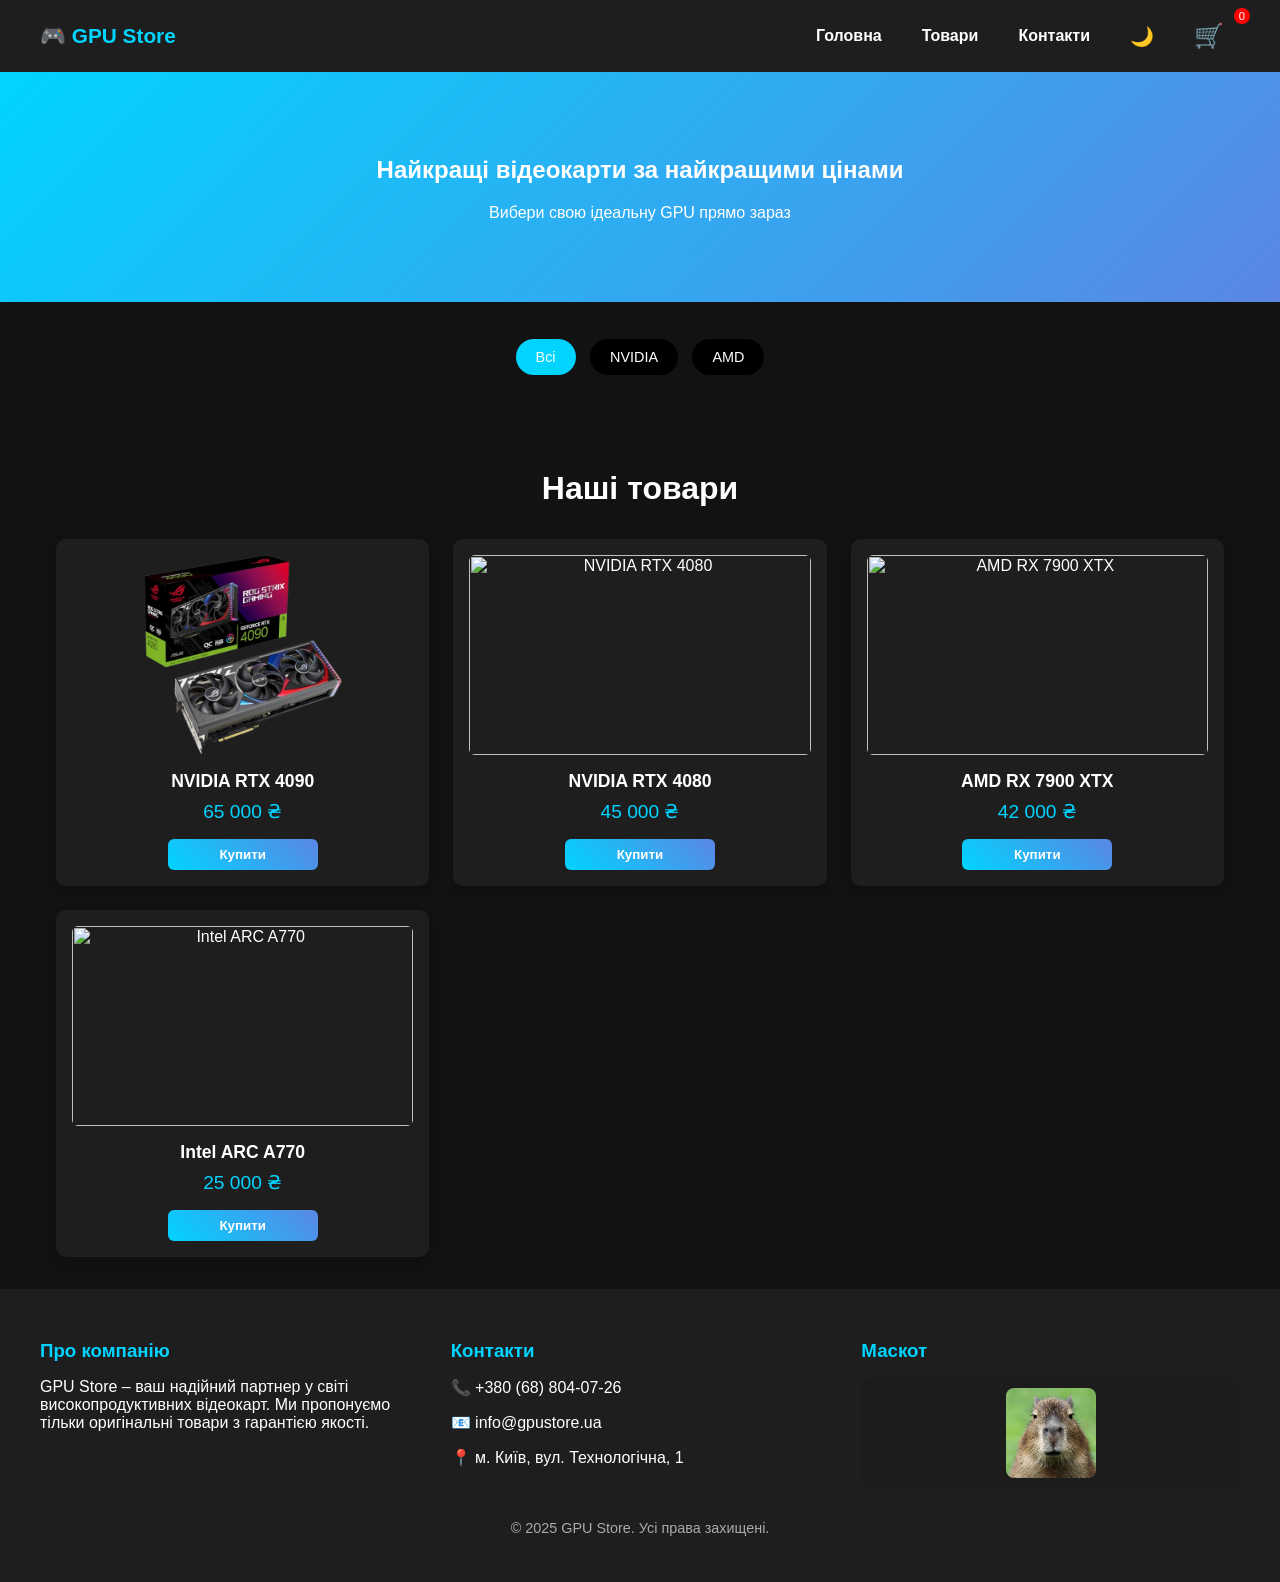
==== index.html @ 7ebde8e7 "Rename README.md to index.html" ====
<html lang="uk">
<head>
  <meta charset="UTF-8"/>
  <meta name="viewport" content="width=device-width, initial-scale=1.0" />
  <title>GPU Store - Магазин відеокарт</title>
  <style>
    :root {
      --bg: #121212;
      --text: #fff;
      --card-bg: #1e1e1e;
      --accent: #00d4ff;
    }
    [data-theme="light"] {
      --bg: #f5f5f5;
      --text: #000;
      --card-bg: #fff;
      --accent: #0077ff;
    }
    
    * {
      box-sizing: border-box;
    }
    
    body, header, footer, .product-card, .cart-content, .product-modal-content {
      transition: background 0.4s ease, color 0.4s ease;
    }
    body {
      margin: 0;
      padding: 0;
      font-family: Arial, sans-serif;
      background: var(--bg);
      color: var(--text);
    }
    header {
      background: var(--card-bg);
      padding: 1rem;
      position: sticky;
      top: 0;
      z-index: 10;
      width: 100%;
    }
    nav {
      display: flex;
      justify-content: space-between;
      align-items: center;
      max-width: 1200px;
      margin: 0 auto;
      width: 100%;
    }
    .logo {
      font-weight: bold;
      font-size: 1.3rem;
      color: var(--accent);
    }
    .nav-menu {
      list-style: none;
      display: flex;
      gap: 1rem;
      margin: 0;
      padding: 0;
      align-items: center;
    }
    .nav-menu a {
      color: var(--text);
      text-decoration: none;
      font-weight: bold;
      transition: color 0.3s;
    }
    .theme-toggle {
      cursor: pointer;
      background: none;
      border: none;
      font-size: 1.2rem;
      color: var(--text);
      transition: color 0.3s, background 0.3s;
      padding: 0.5rem 1rem;
      border-radius: 6px;
      height: 40px;
      display: flex;
      align-items: center;
      justify-content: center;
      min-width: 40px;
    }
    
    .theme-toggle:hover {
      background: rgba(255, 255, 255, 0.1);
      color: var(--accent);
    }
    
    .cart-icon {
      cursor: pointer;
      font-size: 1.5rem;
      position: relative;
      padding: 0.5rem 1rem;
      border-radius: 6px;
      transition: background 0.3s, color 0.3s;
      height: 40px;
      display: flex;
      align-items: center;
      justify-content: center;
      min-width: 40px;
    }
    
    .cart-icon:hover {
      background: rgba(255, 255, 255, 0.1);
      color: var(--accent);
    }
    .cart-count {
      position: absolute;
      top: -8px;
      right: -10px;
      background: red;
      color: white;
      border-radius: 50%;
      font-size: 0.7rem;
      padding: 2px 5px;
    }
    .hero {
      text-align: center;
      padding: 4rem 1rem;
      background: linear-gradient(135deg, var(--accent), #5b86e5);
      color: #fff;
      transition: background 0.4s ease;
      width: 100%;
      margin: 0;
    }
    .products {
      max-width: 1200px;
      margin: 0 auto;
      padding: 2rem 1rem;
      width: 100%;
    }
    .section-title {
      text-align: center;
      margin-bottom: 2rem;
      font-size: 2rem;
    }
    .product-grid {
      display: grid;
      grid-template-columns: repeat(auto-fit, minmax(280px, 1fr));
      gap: 1.5rem;
      width: 100%;
    }
    .product-card {
      background: var(--card-bg);
      border-radius: 10px;
      overflow: hidden;
      text-align: center;
      padding: 1rem;
      box-shadow: 0 6px 12px rgba(0,0,0,0.2);
      cursor: pointer;
      transition: transform 0.3s ease;
      width: 100%;
    }
    .product-card:hover {
      transform: translateY(-5px);
    }
    .product-card img {
      width: 100%;
      height: 200px;
      object-fit: contain;
      display: block;
      margin: 0 auto;
      border-radius: 6px;
    }
    .product-name {
      margin: 1rem 0 0.5rem;
      font-weight: bold;
      font-size: 1.1rem;
    }
    .product-price {
      color: var(--accent);
      font-size: 1.2rem;
      margin-bottom: 1rem;
      transition: color 0.4s ease;
    }
    .buy-btn {
      padding: 0.5rem 1rem;
      border: none;
      border-radius: 6px;
      background: linear-gradient(45deg, var(--accent), #5b86e5);
      color: white;
      font-weight: bold;
      cursor: pointer;
      transition: background 0.3s;
      width: 100%;
      max-width: 150px;
    }
    .buy-btn:hover {
      transform: translateY(-2px);
    }
    /* Футер */
    footer {
      background: var(--card-bg);
      padding: 2rem 1rem;
      color: var(--text);
    }
    .footer-container {
      display: flex;
      justify-content: space-between;
      align-items: flex-start;
      max-width: 1200px;
      margin: 0 auto;
      gap: 2rem;
      flex-wrap: wrap;
    }
    .footer-column {
      flex: 1;
      min-width: 250px;
    }
    .footer-column h3 {
      margin-bottom: 1rem;
      color: var(--accent);
    }
    .footer-mascot {
      background: rgba(0, 0, 0, 0.05);
      padding: 10px;
      border-radius: 12px;
      display: flex;
      align-items: center;
      justify-content: center;
    }
    .footer-mascot img {
      max-width: 90px;
      height: auto;
      border-radius: 8px;
    }
    .footer-copy {
      text-align: center;
      margin-top: 2rem;
      font-size: 0.9rem;
      color: #aaa;
    }
    
    .filter-buttons {
      text-align: center;
      margin: 2rem 0;
      padding: 0 1rem;
    }
    .filter-buttons button {
      background: #000;
      color: #fff;
      border: none;
      border-radius: 20px;
      padding: 10px 20px;
      margin: 5px;
      cursor: pointer;
      transition: 0.3s;
      font-size: 0.9rem;
    }
    .filter-buttons button:hover {
      background: #333;
    }
    .filter-buttons button.active {
      background: var(--accent);
    }
    
    /* Кошик */
    .cart-modal {
      display: none;
      position: fixed;
      top: 0; left: 0; right: 0; bottom: 0;
      background: rgba(0,0,0,0.7);
      justify-content: center;
      align-items: center;
      z-index: 100;
      padding: 1rem;
    }
    .cart-content {
      position: relative;
      background: var(--card-bg);
      color: var(--text);
      padding: 1.5rem;
      border-radius: 10px;
      width: 100%;
      max-width: 400px;
      text-align: center;
      max-height: 90vh;
      overflow-y: auto;
    }
    .cart-item {
      display: flex;
      justify-content: space-between;
      align-items: center;
      margin-bottom: 15px;
      padding: 10px;
      background: var(--bg);
      border-radius: 8px;
      color: var(--text);
      flex-wrap: wrap;
    }
    
    .cart-item-info {
      flex: 1;
      text-align: left;
      min-width: 150px;
    }
    
    .cart-item-name {
      font-weight: bold;
      margin-bottom: 5px;
      font-size: 0.9rem;
    }
    
    .cart-item-price {
      font-size: 0.8rem;
      color: var(--accent);
    }
    
    .cart-item-controls {
      display: flex;
      align-items: center;
      gap: 8px;
      flex-wrap: wrap;
      justify-content: center;
    }
    
    .cart-btn {
      width: 30px;
      height: 30px;
      border: none;
      border-radius: 50%;
      cursor: pointer;
      font-weight: bold;
      font-size: 16px;
      display: flex;
      align-items: center;
      justify-content: center;
      transition: all 0.2s ease;
    }
    
    .cart-btn.decrease, .cart-btn.increase {
      background: var(--accent);
      color: white;
    }
    
    .cart-btn.decrease:hover, .cart-btn.increase:hover {
      background: #0099cc;
      transform: scale(1.1);
    }
    
    .cart-btn.remove {
      background: #ff4757;
      color: white;
    }
    
    .cart-btn.remove:hover {
      background: #ff3742;
      transform: scale(1.1);
    }
    
    .quantity {
      min-width: 20px;
      text-align: center;
      font-weight: bold;
      color: var(--text);
    }
    .close-cart {
      position: absolute;
      top: 8px;
      right: 12px;
      font-size: 26px;
      font-weight: bold;
      color: #aaa;
      cursor: pointer;
      transition: color 0.2s ease;
    }
    .close-cart:hover {
      color: red;
    }
    
    /* Модальні вікна товарів */
    .product-modal {
      display: none;
      position: fixed;
      z-index: 1000;
      left: 0;
      top: 0;
      width: 100%;
      height: 100%;
      overflow: auto;
      background: rgba(0, 0, 0, 0.7);
      justify-content: center;
      align-items: center;
      padding: 1rem;
    }
    .product-modal-content {
      background: var(--card-bg);
      color: var(--text);
      margin: 0 auto;
      padding: 30px;
      border-radius: 15px;
      width: 100%;
      max-width: 800px;
      box-shadow: 0 8px 25px rgba(0,0,0,0.3);
      position: relative;
      max-height: 90vh;
      overflow-y: auto;
    }
    
    .close-modal {
      position: absolute;
      top: 15px;
      right: 20px;
      font-size: 28px;
      font-weight: bold;
      color: var(--text);
      cursor: pointer;
      transition: color 0.2s ease;
      z-index: 10;
    }
    .close-modal:hover {
      color: red;
    }
    
    .product-modal-body {
      display: flex;
      align-items: flex-start;
      gap: 30px;
      margin-top: 20px;
    }
    .product-modal-image {
      flex: 0 0 300px;
    }
    .product-modal-image img {
      width: 100%;
      max-width: 300px;
      border-radius: 10px;
    }
    .product-modal-info {
      flex: 1;
      text-align: left;
    }
    .product-modal-info h2 {
      color: var(--accent);
      margin-bottom: 15px;
    }
    .product-modal-info p {
      margin: 8px 0;
      line-height: 1.5;
    }
    
    .product-modal-info p strong {
      color: var(--text);
      text-decoration: none;
      font-weight: bold;
    }
    
    .product-modal-info h3 {
      color: var(--accent);
      font-size: 1.8rem;
      margin: 20px 0 15px 0;
    }
    
    /* Забираємо підкреслення з усього тексту в модальних вікнах */
    .product-modal-content * {
      text-decoration: none;
    }
    
    /* Мобільні стилі */
    @media (max-width: 768px) {
      .hero {
        padding: 2rem 1rem;
      }
      .hero h1 {
        font-size: 1.5rem;
        margin-bottom: 1rem;
      }
      .nav-menu {
        gap: 0.5rem;
      }
      .nav-menu a {
        font-size: 0.9rem;
      }
      .logo {
        font-size: 1.1rem;
      }
      .section-title {
        font-size: 1.5rem;
      }
      .product-grid {
        grid-template-columns: repeat(auto-fit, minmax(250px, 1fr));
        gap: 1rem;
      }
      .filter-buttons button {
        padding: 8px 15px;
        margin: 3px;
        font-size: 0.8rem;
      }
      
      .product-modal-content {
        width: 95%;
        margin: 0 auto;
        padding: 20px;
      }
      .product-modal-body {
        flex-direction: column;
        gap: 20px;
      }
      .product-modal-image {
        flex: none;
        text-align: center;
      }
      .product-modal-info {
        text-align: center;
      }
      .cart-item {
        flex-direction: column;
        gap: 10px;
        text-align: center;
      }
      .cart-item-info {
        text-align: center;
      }
    }

    }
    
    @media (max-width: 480px) {
      .nav-menu {
        flex-wrap: wrap;
        gap: 0.3rem;
      }
      .nav-menu a {
        font-size: 0.8rem;
      }
      .hero h1 {
        font-size: 1.3rem;
      }
      .hero p {
        font-size: 0.9rem;
      }
      .product-grid {
        grid-template-columns: 1fr;
        gap: 1rem;
      }
      .filter-buttons {
        padding: 0 0.5rem;
      }
      .filter-buttons button {
        padding: 6px 12px;
        font-size: 0.75rem;
      }
      .product-modal-content {
        padding: 15px;
      }
      .cart-content {
        padding: 1rem;
      }
    }
    
    /* Виправлення навігації для однакової висоти */
    .nav-menu {
      list-style: none;
      display: flex;
      gap: 0.5rem;
      margin: 0;
      padding: 0;
      align-items: center;
    }
    
    .nav-menu li {
      display: flex;
      align-items: center;
      height: 40px; /* фіксована висота для всіх елементів */
    }
    
    .nav-menu a {
      display: flex;
      align-items: center;
      justify-content: center;
      padding: 0.5rem 1rem;
      color: var(--text);
      text-decoration: none;
      font-weight: bold;
      transition: color 0.3s;
      height: 100%;
      min-height: 40px;
      border-radius: 6px;
    }
    
    .nav-menu a:hover {
      background: rgba(255, 255, 255, 0.1);
      color: var(--accent);
    }

  </style>
</head>
<body>
  <header>
    <nav>
      <div class="logo">🎮 GPU Store</div>
      <ul class="nav-menu">
        <li><a href="#home">Головна</a></li>
        <li><a href="#products">Товари</a></li>
        <li><a href="#contact">Контакти</a></li>
        <li><button class="theme-toggle" id="themeToggle">🌙</button></li>
        <li class="cart-icon" onclick="toggleCart()">🛒<span class="cart-count" id="cartCount">0</span></li>
      </ul>
    </nav>
  </header>
  
  <section class="hero" id="home">
    <h1>Найкращі відеокарти за найкращими цінами</h1>
    <p>Вибери свою ідеальну GPU прямо зараз</p>
  </section>
  
  <div class="filter-buttons">
    <button class="active" onclick="filterProducts('all')">Всі</button>
    <button onclick="filterProducts('nvidia')">NVIDIA</button>
    <button onclick="filterProducts('amd')">AMD</button>
  </div>
  
  <section class="products" id="products">
    <h2 class="section-title">Наші товари</h2>
    <div class="product-grid">
      <!-- NVIDIA RTX 4090 -->
      <div class="product-card" data-brand="nvidia" onclick="showProductInfo('modal4090')">
        <img src="Photo/4090-removebg-preview.png" alt="NVIDIA RTX 4090">
        <div class="product-name">NVIDIA RTX 4090</div>
        <div class="product-price">65 000 ₴</div>
        <button class="buy-btn" onclick="event.stopPropagation(); addToCart('NVIDIA RTX 4090', 65000)">Купити</button>
      </div>
      
      <!-- NVIDIA RTX 4080 -->
      <div class="product-card" data-brand="nvidia" onclick="showProductInfo('modal4080')">
        <img src="Photo/4080/4080.jpg" alt="NVIDIA RTX 4080">
        <div class="product-name">NVIDIA RTX 4080</div>
        <div class="product-price">45 000 ₴</div>
        <button class="buy-btn" onclick="event.stopPropagation(); addToCart('NVIDIA RTX 4080', 45000)">Купити</button>
      </div>
      
      <!-- AMD RX 7900 XTX -->
      <div class="product-card" data-brand="amd" onclick="showProductInfo('modal7900')">
        <img src="Photo/7900xtx/7900xtx.jpg" alt="AMD RX 7900 XTX">
        <div class="product-name">AMD RX 7900 XTX</div>
        <div class="product-price">42 000 ₴</div>
        <button class="buy-btn" onclick="event.stopPropagation(); addToCart('AMD RX 7900 XTX', 42000)">Купити</button>
      </div>
      
      <!-- Intel ARC A770 -->
      <div class="product-card" data-brand="intel" onclick="showProductInfo('modalArc')">
        <img src="Photo/arc/arc.jpg" alt="Intel ARC A770">
        <div class="product-name">Intel ARC A770</div>
        <div class="product-price">25 000 ₴</div>
        <button class="buy-btn" onclick="event.stopPropagation(); addToCart('Intel ARC A770', 25000)">Купити</button>
      </div>
    </div>
  </section>
  
  <footer>
    <div class="footer-container">
      <!-- Про компанію -->
      <div class="footer-column">
        <h3>Про компанію</h3>
        <p>GPU Store – ваш надійний партнер у світі високопродуктивних відеокарт. Ми пропонуємо тільки оригінальні товари з гарантією якості.</p>
      </div>
      <!-- Контакти -->
      <div class="footer-column">
        <h3>Контакти</h3>
        <p>📞 +380 (68) 804-07-26</p>
        <p>📧 info@gpustore.ua</p>
        <p>📍 м. Київ, вул. Технологічна, 1</p>
      </div>
      <!-- Маскот -->
      <div class="footer-column">
        <h3>Маскот</h3>
        <div class="footer-mascot">
          <img src="Photo/Maskot.webp" alt="Маскот">
        </div>
      </div>
    </div>
    
    <p class="footer-copy">&copy; 2025 GPU Store. Усі права захищені.</p>
  </footer>
  
  <!-- Кошик -->
  <div class="cart-modal" id="cartModal">
    <div class="cart-content">
      <span class="close-cart" onclick="toggleCart()">&times;</span>
      <h2>Кошик</h2>
      <div id="cartItems">Кошик порожній</div>
      <div id="cartTotal">Загальна сума: 0 ₴</div>
      <button class="buy-btn" onclick="checkout()">Оформити замовлення</button>
    </div>
  </div>
  
  <!-- Модальні вікна товарів -->
  <div class="product-modal" id="modal4090">
    <div class="product-modal-content">
      <span class="close-modal" onclick="closeProductModal('modal4090')">&times;</span>
      <div class="product-modal-body">
        <div class="product-modal-image">
          <img src="Photo/4090-removebg-preview.png" alt="NVIDIA RTX 4090">
        </div>
        <div class="product-modal-info">
          <h2>NVIDIA RTX 4090</h2>
          <p><strong>Найпотужніша відеокарта для геймінгу та роботи з 3D.</strong></p>
          <p><strong>Графічний чип:</strong> GeForce RTX 4090</p>
          <p><strong>Обсяг пам'яті:</strong> 24 ГБ</p>
          <p><strong>Система охолодження:</strong> активна</p>
          <p><strong>Максимальна роздільна здатність:</strong> 7680x4320</p>
          <p><strong>Тип пам'яті:</strong> GDDR6X</p>
          <p><strong>Розміри:</strong> 357,6 x 149,3 x 70,1 мм</p>
          <p><strong>Додаткове живлення:</strong> 16 pin</p>
          <h3>65 000 ₴</h3>
          <button class="buy-btn" onclick="addToCart('NVIDIA RTX 4090', 65000); closeProductModal('modal4090')">Купити</button>
        </div>
      </div>
    </div>
  </div>
  
  <div class="product-modal" id="modal4080">
    <div class="product-modal-content">
      <span class="close-modal" onclick="closeProductModal('modal4080')">&times;</span>
      <div class="product-modal-body">
        <div class="product-modal-image">
          <img src="Photo/4080/4080.jpg" alt="NVIDIA RTX 4080">
        </div>
        <div class="product-modal-info">
          <h2>NVIDIA RTX 4080</h2>
          <p><strong>Потужна відеокарта для 4K ігор.</strong></p>
          <p><strong>Графічний чип:</strong> GeForce RTX 4080</p>
          <p><strong>Обсяг пам'яті:</strong> 16 ГБ</p>
          <p><strong>Система охолодження:</strong> активна</p>
          <p><strong>Тип пам'яті:</strong> GDDR6X</p>
          <p><strong>Рекомендовано для:</strong> 1440p/4K Gaming</p>
          <h3>45 000 ₴</h3>
          <button class="buy-btn" onclick="addToCart('NVIDIA RTX 4080', 45000); closeProductModal('modal4080')">Купити</button>
        </div>
      </div>
    </div>
  </div>
  
  <div class="product-modal" id="modal7900">
    <div class="product-modal-content">
      <span class="close-modal" onclick="closeProductModal('modal7900')">&times;</span>
      <div class="product-modal-body">
        <div class="product-modal-image">
          <img src="Photo/7900xtx/7900xtx.jpg" alt="AMD RX 7900 XTX">
        </div>
        <div class="product-modal-info">
          <h2>AMD RX 7900 XTX</h2>
          <p><strong>Флагманська відеокарта від AMD.</strong></p>
          <p><strong>Графічний чип:</strong> AMD Radeon RX 7900 XTX</p>
          <p><strong>Обсяг пам'яті:</strong> 24 ГБ</p>
          <p><strong>Архітектура:</strong> RDNA 3</p>
          <p><strong>Тип пам'яті:</strong> GDDR6</p>
          <p><strong>Рекомендовано для:</strong> 4K Gaming, Ray Tracing</p>
          <h3>42 000 ₴</h3>
          <button class="buy-btn" onclick="addToCart('AMD RX 7900 XTX', 42000); closeProductModal('modal7900')">Купити</button>
        </div>
      </div>
    </div>
  </div>
  
  <div class="product-modal" id="modalArc">
    <div class="product-modal-content">
      <span class="close-modal" onclick="closeProductModal('modalArc')">&times;</span>
      <div class="product-modal-body">
        <div class="product-modal-image">
          <img src="Photo/arc/arc.jpg" alt="Intel ARC A770">
        </div>
        <div class="product-modal-info">
          <h2>Intel ARC A770</h2>
          <p><strong>Перша потужна відеокарта від Intel для геймінгу.</strong></p>
          <p><strong>Графічний чип:</strong> Intel Arc A770</p>
          <p><strong>Обсяг пам'яті:</strong> 16 ГБ</p>
          <p><strong>Архітектура:</strong> Xe HPG</p>
          <p><strong>Тип пам'яті:</strong> GDDR6</p>
          <p><strong>Рекомендовано для:</strong> 1080p/1440p Gaming, Ray Tracing</p>
          <h3>25 000 ₴</h3>
          <button class="buy-btn" onclick="addToCart('Intel ARC A770', 25000); closeProductModal('modalArc')">Купити</button>
        </div>
      </div>
    </div>
  </div>

  <script>
    let cart = [];
    
    function addToCart(name, price) {
      const item = cart.find(p => p.name === name);
      if (item) {
        item.qty++;
      } else {
        cart.push({ name, price, qty: 1 });
      }
      updateCart();
    }
    
    function updateCart() {
      const cartCount = document.getElementById('cartCount');
      const cartItems = document.getElementById('cartItems');
      const cartTotal = document.getElementById('cartTotal');
      let totalQty = 0;
      let totalPrice = 0;
      cartItems.innerHTML = '';
      
      cart.forEach((item, index) => {
        totalQty += item.qty;
        totalPrice += item.qty * item.price;
        cartItems.innerHTML += `
          <div class="cart-item">
            <div class="cart-item-info">
              <div class="cart-item-name">${item.name}</div>
              <div class="cart-item-price">${item.price.toLocaleString()} ₴ × ${item.qty} = ${(item.price * item.qty).toLocaleString()} ₴</div>
            </div>
            <div class="cart-item-controls">
              <button class="cart-btn decrease" onclick="changeQuantity(${index}, -1)">−</button>
              <span class="quantity">${item.qty}</span>
              <button class="cart-btn increase" onclick="changeQuantity(${index}, 1)">+</button>
              <button class="cart-btn remove" onclick="removeFromCart(${index})">&times;</button>
            </div>
          </div>
        `;
      });
      
      if (cart.length === 0) cartItems.innerHTML = 'Кошик порожній';
      cartCount.textContent = totalQty;
      cartTotal.textContent = `Загальна сума: ${totalPrice.toLocaleString()} ₴`;
    }
    
    function changeQuantity(index, change) {
      cart[index].qty += change;
      if (cart[index].qty <= 0) {
        cart.splice(index, 1);
      }
      updateCart();
    }
    
    function removeFromCart(index) {
      cart.splice(index, 1);
      updateCart();
    }
    
    function toggleCart() {
      const modal = document.getElementById('cartModal');
      modal.style.display = modal.style.display === 'flex' ? 'none' : 'flex';
    }
    
    function checkout() {
      if (cart.length === 0) {
        alert('Кошик порожній!');
        return;
      }
      alert('Дякуємо за покупку!');
      cart = [];
      updateCart();
      toggleCart();
    }
    
    // Перемикання теми
    const themeToggle = document.getElementById('themeToggle');
    function setTheme(theme) {
      document.documentElement.setAttribute('data-theme', theme);
      themeToggle.textContent = theme === 'dark' ? '🌙' : '☀️';
    }
    themeToggle.addEventListener('click', () => {
      const current = document.documentElement.getAttribute('data-theme') || 'dark';
      setTheme(current === 'dark' ? 'light' : 'dark');
    });
    const savedTheme = 'dark';
    setTheme(savedTheme);
    
    // Фільтрація продуктів
    function filterProducts(brand) {
      let products = document.querySelectorAll('.product-card');
      let buttons = document.querySelectorAll('.filter-buttons button');
      
      products.forEach(product => {
        if (brand === 'all' || product.dataset.brand === brand) {
          product.style.display = 'block';
        } else {
          product.style.display = 'none';
        }
      });
      
      buttons.forEach(btn => btn.classList.remove('active'));
      event.target.classList.add('active');
    }
    
    // Модальні вікна товарів
    function showProductInfo(modalId) {
      document.getElementById(modalId).style.display = "flex";
    }
    
    function closeProductModal(modalId) {
      document.getElementById(modalId).style.display = "none";
    }
    
    // Закриття при кліку поза вікном
    window.onclick = function(event) {
      const modals = document.getElementsByClassName("product-modal");
      for (let modal of modals) {
        if (event.target === modal) {
          modal.style.display = "none";
        }
      }
      
      // Також для кошика
      const cartModal = document.getElementById('cartModal');
      if (event.target === cartModal) {
        cartModal.style.display = "none";
      }
    };
  </script>
</body>
</html>
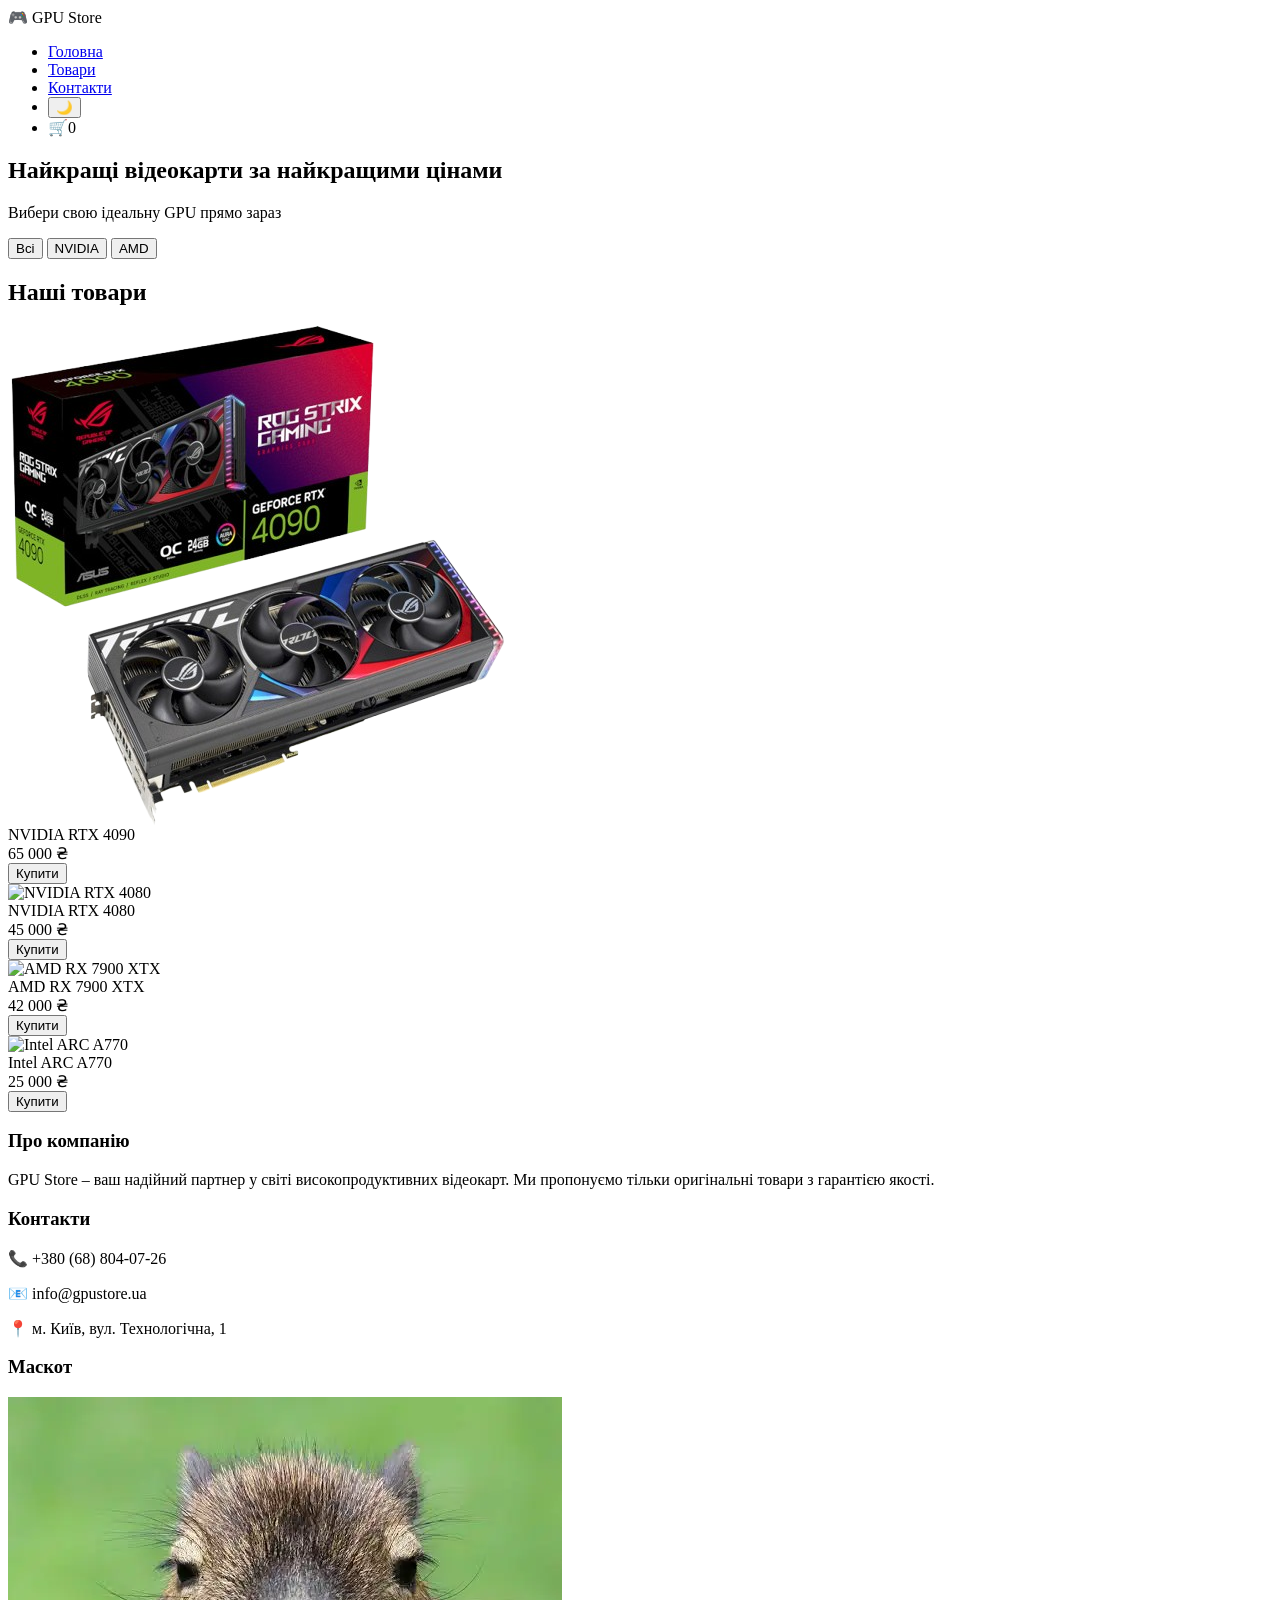
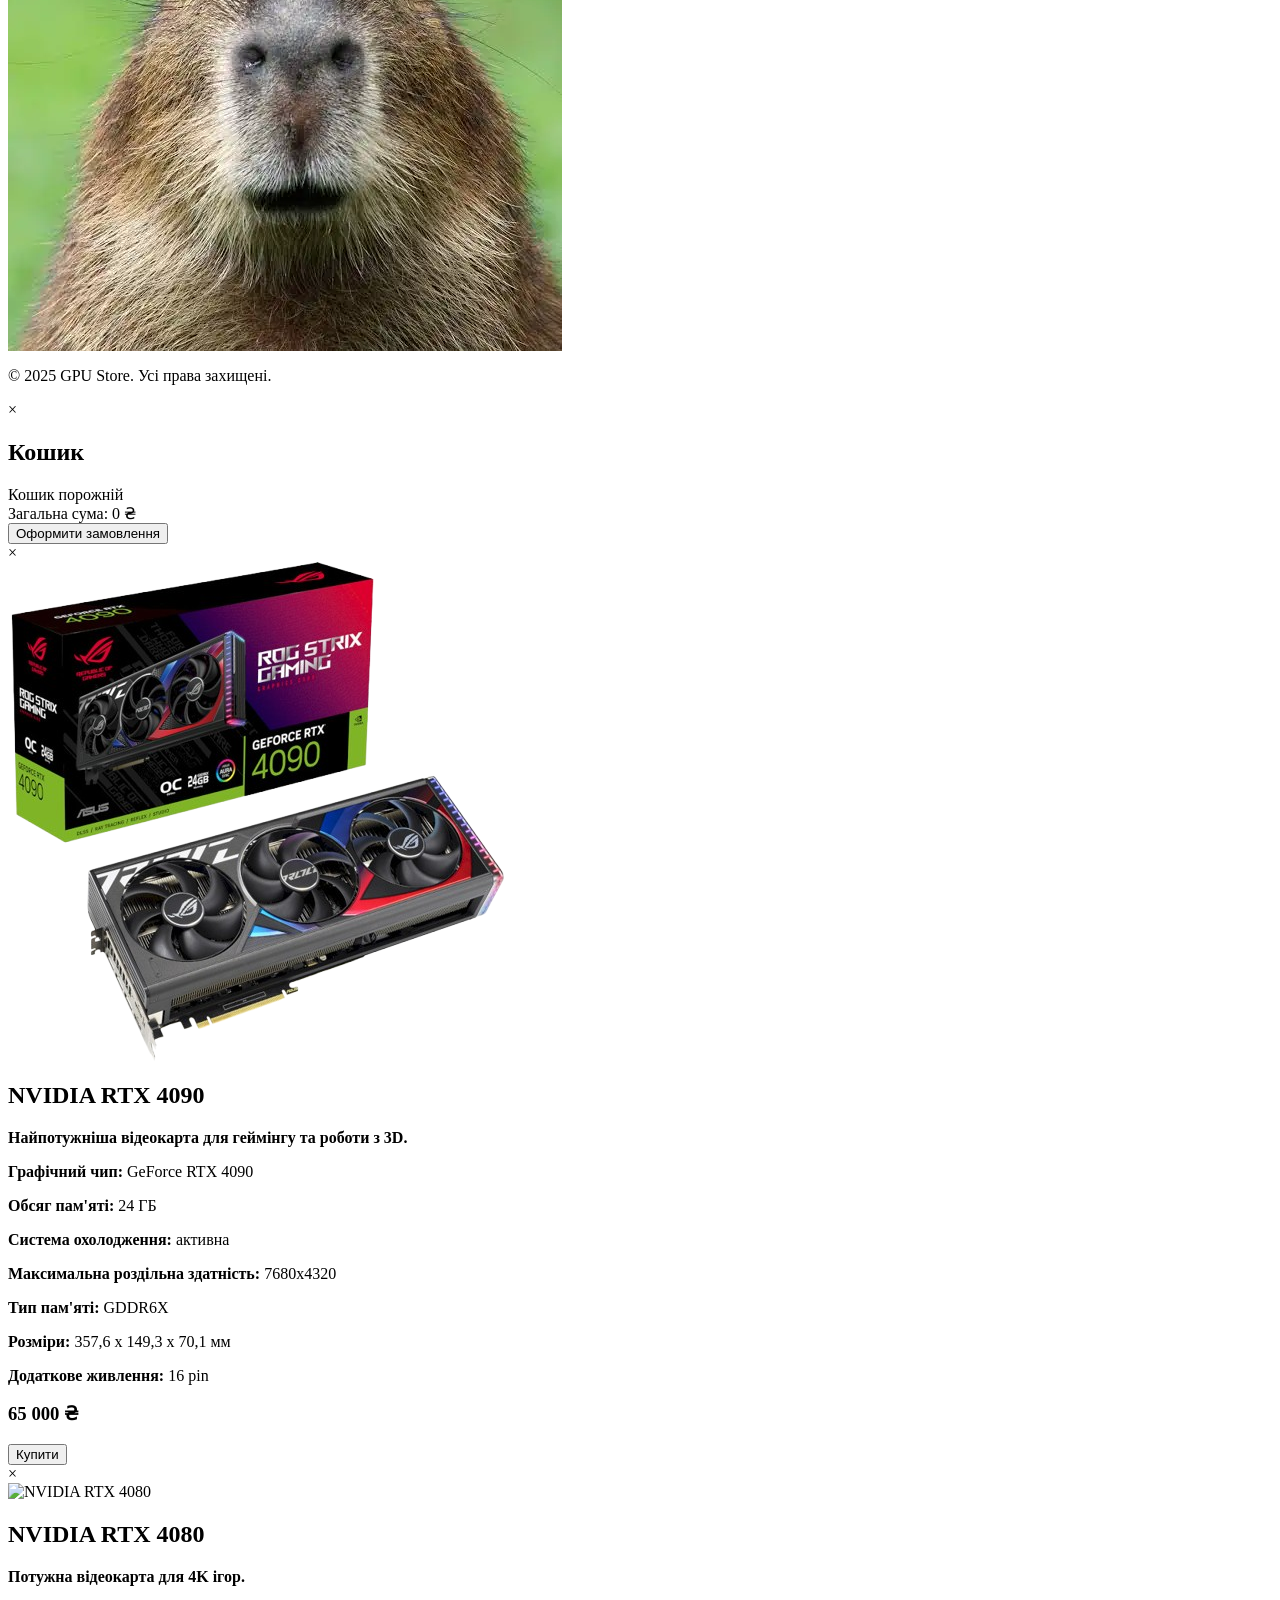
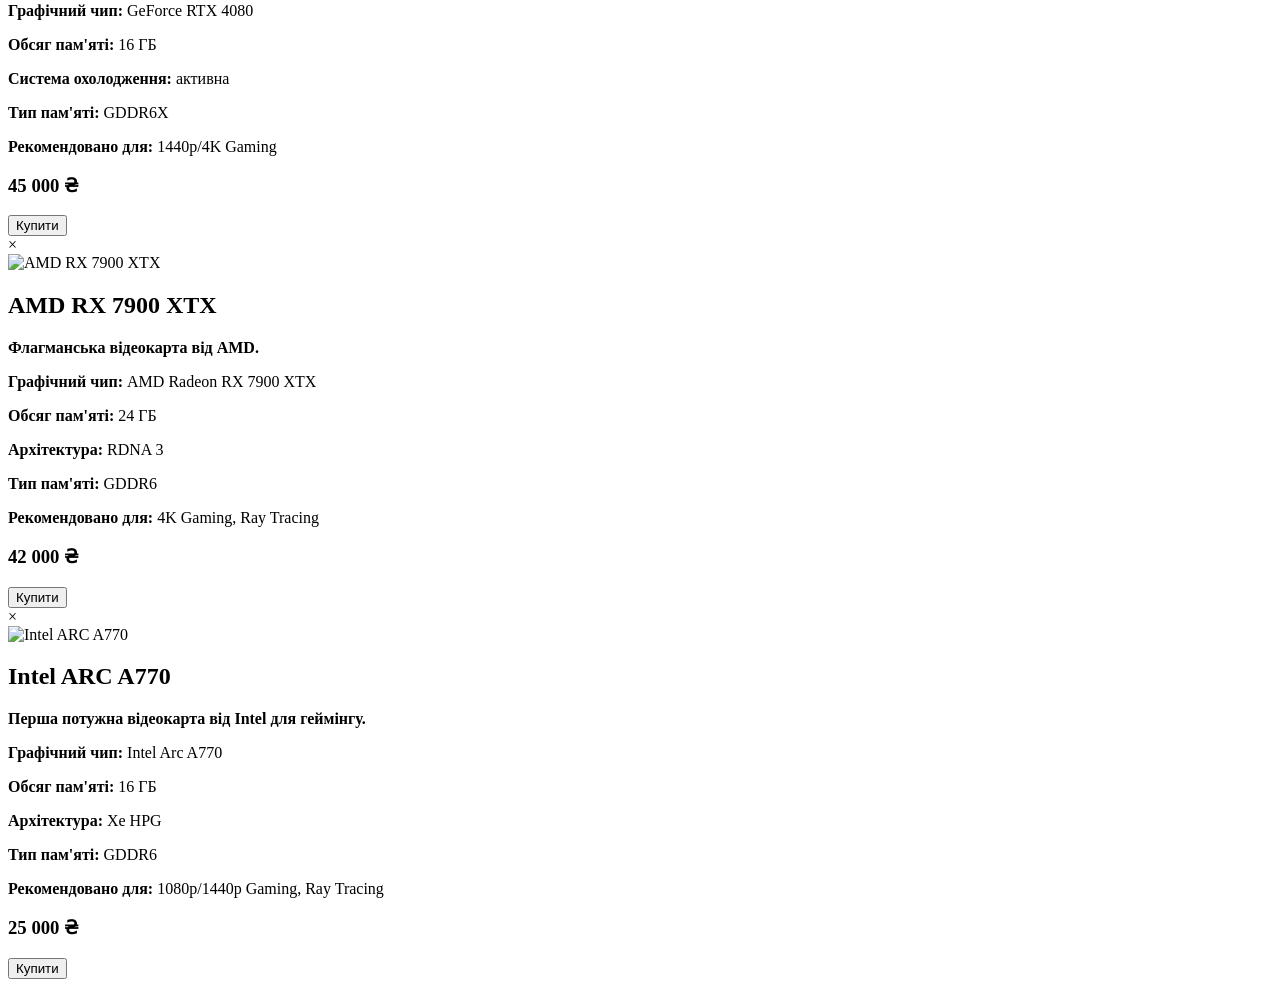
==== commit f7a2dc1a: "Update index.html" ====
--- a/index.html
+++ b/index.html
@@ -3,588 +3,7 @@
   <meta charset="UTF-8"/>
   <meta name="viewport" content="width=device-width, initial-scale=1.0" />
   <title>GPU Store - Магазин відеокарт</title>
-  <style>
-    :root {
-      --bg: #121212;
-      --text: #fff;
-      --card-bg: #1e1e1e;
-      --accent: #00d4ff;
-    }
-    [data-theme="light"] {
-      --bg: #f5f5f5;
-      --text: #000;
-      --card-bg: #fff;
-      --accent: #0077ff;
-    }
-    
-    * {
-      box-sizing: border-box;
-    }
-    
-    body, header, footer, .product-card, .cart-content, .product-modal-content {
-      transition: background 0.4s ease, color 0.4s ease;
-    }
-    body {
-      margin: 0;
-      padding: 0;
-      font-family: Arial, sans-serif;
-      background: var(--bg);
-      color: var(--text);
-    }
-    header {
-      background: var(--card-bg);
-      padding: 1rem;
-      position: sticky;
-      top: 0;
-      z-index: 10;
-      width: 100%;
-    }
-    nav {
-      display: flex;
-      justify-content: space-between;
-      align-items: center;
-      max-width: 1200px;
-      margin: 0 auto;
-      width: 100%;
-    }
-    .logo {
-      font-weight: bold;
-      font-size: 1.3rem;
-      color: var(--accent);
-    }
-    .nav-menu {
-      list-style: none;
-      display: flex;
-      gap: 1rem;
-      margin: 0;
-      padding: 0;
-      align-items: center;
-    }
-    .nav-menu a {
-      color: var(--text);
-      text-decoration: none;
-      font-weight: bold;
-      transition: color 0.3s;
-    }
-    .theme-toggle {
-      cursor: pointer;
-      background: none;
-      border: none;
-      font-size: 1.2rem;
-      color: var(--text);
-      transition: color 0.3s, background 0.3s;
-      padding: 0.5rem 1rem;
-      border-radius: 6px;
-      height: 40px;
-      display: flex;
-      align-items: center;
-      justify-content: center;
-      min-width: 40px;
-    }
-    
-    .theme-toggle:hover {
-      background: rgba(255, 255, 255, 0.1);
-      color: var(--accent);
-    }
-    
-    .cart-icon {
-      cursor: pointer;
-      font-size: 1.5rem;
-      position: relative;
-      padding: 0.5rem 1rem;
-      border-radius: 6px;
-      transition: background 0.3s, color 0.3s;
-      height: 40px;
-      display: flex;
-      align-items: center;
-      justify-content: center;
-      min-width: 40px;
-    }
-    
-    .cart-icon:hover {
-      background: rgba(255, 255, 255, 0.1);
-      color: var(--accent);
-    }
-    .cart-count {
-      position: absolute;
-      top: -8px;
-      right: -10px;
-      background: red;
-      color: white;
-      border-radius: 50%;
-      font-size: 0.7rem;
-      padding: 2px 5px;
-    }
-    .hero {
-      text-align: center;
-      padding: 4rem 1rem;
-      background: linear-gradient(135deg, var(--accent), #5b86e5);
-      color: #fff;
-      transition: background 0.4s ease;
-      width: 100%;
-      margin: 0;
-    }
-    .products {
-      max-width: 1200px;
-      margin: 0 auto;
-      padding: 2rem 1rem;
-      width: 100%;
-    }
-    .section-title {
-      text-align: center;
-      margin-bottom: 2rem;
-      font-size: 2rem;
-    }
-    .product-grid {
-      display: grid;
-      grid-template-columns: repeat(auto-fit, minmax(280px, 1fr));
-      gap: 1.5rem;
-      width: 100%;
-    }
-    .product-card {
-      background: var(--card-bg);
-      border-radius: 10px;
-      overflow: hidden;
-      text-align: center;
-      padding: 1rem;
-      box-shadow: 0 6px 12px rgba(0,0,0,0.2);
-      cursor: pointer;
-      transition: transform 0.3s ease;
-      width: 100%;
-    }
-    .product-card:hover {
-      transform: translateY(-5px);
-    }
-    .product-card img {
-      width: 100%;
-      height: 200px;
-      object-fit: contain;
-      display: block;
-      margin: 0 auto;
-      border-radius: 6px;
-    }
-    .product-name {
-      margin: 1rem 0 0.5rem;
-      font-weight: bold;
-      font-size: 1.1rem;
-    }
-    .product-price {
-      color: var(--accent);
-      font-size: 1.2rem;
-      margin-bottom: 1rem;
-      transition: color 0.4s ease;
-    }
-    .buy-btn {
-      padding: 0.5rem 1rem;
-      border: none;
-      border-radius: 6px;
-      background: linear-gradient(45deg, var(--accent), #5b86e5);
-      color: white;
-      font-weight: bold;
-      cursor: pointer;
-      transition: background 0.3s;
-      width: 100%;
-      max-width: 150px;
-    }
-    .buy-btn:hover {
-      transform: translateY(-2px);
-    }
-    /* Футер */
-    footer {
-      background: var(--card-bg);
-      padding: 2rem 1rem;
-      color: var(--text);
-    }
-    .footer-container {
-      display: flex;
-      justify-content: space-between;
-      align-items: flex-start;
-      max-width: 1200px;
-      margin: 0 auto;
-      gap: 2rem;
-      flex-wrap: wrap;
-    }
-    .footer-column {
-      flex: 1;
-      min-width: 250px;
-    }
-    .footer-column h3 {
-      margin-bottom: 1rem;
-      color: var(--accent);
-    }
-    .footer-mascot {
-      background: rgba(0, 0, 0, 0.05);
-      padding: 10px;
-      border-radius: 12px;
-      display: flex;
-      align-items: center;
-      justify-content: center;
-    }
-    .footer-mascot img {
-      max-width: 90px;
-      height: auto;
-      border-radius: 8px;
-    }
-    .footer-copy {
-      text-align: center;
-      margin-top: 2rem;
-      font-size: 0.9rem;
-      color: #aaa;
-    }
-    
-    .filter-buttons {
-      text-align: center;
-      margin: 2rem 0;
-      padding: 0 1rem;
-    }
-    .filter-buttons button {
-      background: #000;
-      color: #fff;
-      border: none;
-      border-radius: 20px;
-      padding: 10px 20px;
-      margin: 5px;
-      cursor: pointer;
-      transition: 0.3s;
-      font-size: 0.9rem;
-    }
-    .filter-buttons button:hover {
-      background: #333;
-    }
-    .filter-buttons button.active {
-      background: var(--accent);
-    }
-    
-    /* Кошик */
-    .cart-modal {
-      display: none;
-      position: fixed;
-      top: 0; left: 0; right: 0; bottom: 0;
-      background: rgba(0,0,0,0.7);
-      justify-content: center;
-      align-items: center;
-      z-index: 100;
-      padding: 1rem;
-    }
-    .cart-content {
-      position: relative;
-      background: var(--card-bg);
-      color: var(--text);
-      padding: 1.5rem;
-      border-radius: 10px;
-      width: 100%;
-      max-width: 400px;
-      text-align: center;
-      max-height: 90vh;
-      overflow-y: auto;
-    }
-    .cart-item {
-      display: flex;
-      justify-content: space-between;
-      align-items: center;
-      margin-bottom: 15px;
-      padding: 10px;
-      background: var(--bg);
-      border-radius: 8px;
-      color: var(--text);
-      flex-wrap: wrap;
-    }
-    
-    .cart-item-info {
-      flex: 1;
-      text-align: left;
-      min-width: 150px;
-    }
-    
-    .cart-item-name {
-      font-weight: bold;
-      margin-bottom: 5px;
-      font-size: 0.9rem;
-    }
-    
-    .cart-item-price {
-      font-size: 0.8rem;
-      color: var(--accent);
-    }
-    
-    .cart-item-controls {
-      display: flex;
-      align-items: center;
-      gap: 8px;
-      flex-wrap: wrap;
-      justify-content: center;
-    }
-    
-    .cart-btn {
-      width: 30px;
-      height: 30px;
-      border: none;
-      border-radius: 50%;
-      cursor: pointer;
-      font-weight: bold;
-      font-size: 16px;
-      display: flex;
-      align-items: center;
-      justify-content: center;
-      transition: all 0.2s ease;
-    }
-    
-    .cart-btn.decrease, .cart-btn.increase {
-      background: var(--accent);
-      color: white;
-    }
-    
-    .cart-btn.decrease:hover, .cart-btn.increase:hover {
-      background: #0099cc;
-      transform: scale(1.1);
-    }
-    
-    .cart-btn.remove {
-      background: #ff4757;
-      color: white;
-    }
-    
-    .cart-btn.remove:hover {
-      background: #ff3742;
-      transform: scale(1.1);
-    }
-    
-    .quantity {
-      min-width: 20px;
-      text-align: center;
-      font-weight: bold;
-      color: var(--text);
-    }
-    .close-cart {
-      position: absolute;
-      top: 8px;
-      right: 12px;
-      font-size: 26px;
-      font-weight: bold;
-      color: #aaa;
-      cursor: pointer;
-      transition: color 0.2s ease;
-    }
-    .close-cart:hover {
-      color: red;
-    }
-    
-    /* Модальні вікна товарів */
-    .product-modal {
-      display: none;
-      position: fixed;
-      z-index: 1000;
-      left: 0;
-      top: 0;
-      width: 100%;
-      height: 100%;
-      overflow: auto;
-      background: rgba(0, 0, 0, 0.7);
-      justify-content: center;
-      align-items: center;
-      padding: 1rem;
-    }
-    .product-modal-content {
-      background: var(--card-bg);
-      color: var(--text);
-      margin: 0 auto;
-      padding: 30px;
-      border-radius: 15px;
-      width: 100%;
-      max-width: 800px;
-      box-shadow: 0 8px 25px rgba(0,0,0,0.3);
-      position: relative;
-      max-height: 90vh;
-      overflow-y: auto;
-    }
-    
-    .close-modal {
-      position: absolute;
-      top: 15px;
-      right: 20px;
-      font-size: 28px;
-      font-weight: bold;
-      color: var(--text);
-      cursor: pointer;
-      transition: color 0.2s ease;
-      z-index: 10;
-    }
-    .close-modal:hover {
-      color: red;
-    }
-    
-    .product-modal-body {
-      display: flex;
-      align-items: flex-start;
-      gap: 30px;
-      margin-top: 20px;
-    }
-    .product-modal-image {
-      flex: 0 0 300px;
-    }
-    .product-modal-image img {
-      width: 100%;
-      max-width: 300px;
-      border-radius: 10px;
-    }
-    .product-modal-info {
-      flex: 1;
-      text-align: left;
-    }
-    .product-modal-info h2 {
-      color: var(--accent);
-      margin-bottom: 15px;
-    }
-    .product-modal-info p {
-      margin: 8px 0;
-      line-height: 1.5;
-    }
-    
-    .product-modal-info p strong {
-      color: var(--text);
-      text-decoration: none;
-      font-weight: bold;
-    }
-    
-    .product-modal-info h3 {
-      color: var(--accent);
-      font-size: 1.8rem;
-      margin: 20px 0 15px 0;
-    }
-    
-    /* Забираємо підкреслення з усього тексту в модальних вікнах */
-    .product-modal-content * {
-      text-decoration: none;
-    }
-    
-    /* Мобільні стилі */
-    @media (max-width: 768px) {
-      .hero {
-        padding: 2rem 1rem;
-      }
-      .hero h1 {
-        font-size: 1.5rem;
-        margin-bottom: 1rem;
-      }
-      .nav-menu {
-        gap: 0.5rem;
-      }
-      .nav-menu a {
-        font-size: 0.9rem;
-      }
-      .logo {
-        font-size: 1.1rem;
-      }
-      .section-title {
-        font-size: 1.5rem;
-      }
-      .product-grid {
-        grid-template-columns: repeat(auto-fit, minmax(250px, 1fr));
-        gap: 1rem;
-      }
-      .filter-buttons button {
-        padding: 8px 15px;
-        margin: 3px;
-        font-size: 0.8rem;
-      }
-      
-      .product-modal-content {
-        width: 95%;
-        margin: 0 auto;
-        padding: 20px;
-      }
-      .product-modal-body {
-        flex-direction: column;
-        gap: 20px;
-      }
-      .product-modal-image {
-        flex: none;
-        text-align: center;
-      }
-      .product-modal-info {
-        text-align: center;
-      }
-      .cart-item {
-        flex-direction: column;
-        gap: 10px;
-        text-align: center;
-      }
-      .cart-item-info {
-        text-align: center;
-      }
-    }
-
-    }
-    
-    @media (max-width: 480px) {
-      .nav-menu {
-        flex-wrap: wrap;
-        gap: 0.3rem;
-      }
-      .nav-menu a {
-        font-size: 0.8rem;
-      }
-      .hero h1 {
-        font-size: 1.3rem;
-      }
-      .hero p {
-        font-size: 0.9rem;
-      }
-      .product-grid {
-        grid-template-columns: 1fr;
-        gap: 1rem;
-      }
-      .filter-buttons {
-        padding: 0 0.5rem;
-      }
-      .filter-buttons button {
-        padding: 6px 12px;
-        font-size: 0.75rem;
-      }
-      .product-modal-content {
-        padding: 15px;
-      }
-      .cart-content {
-        padding: 1rem;
-      }
-    }
-    
-    /* Виправлення навігації для однакової висоти */
-    .nav-menu {
-      list-style: none;
-      display: flex;
-      gap: 0.5rem;
-      margin: 0;
-      padding: 0;
-      align-items: center;
-    }
-    
-    .nav-menu li {
-      display: flex;
-      align-items: center;
-      height: 40px; /* фіксована висота для всіх елементів */
-    }
-    
-    .nav-menu a {
-      display: flex;
-      align-items: center;
-      justify-content: center;
-      padding: 0.5rem 1rem;
-      color: var(--text);
-      text-decoration: none;
-      font-weight: bold;
-      transition: color 0.3s;
-      height: 100%;
-      min-height: 40px;
-      border-radius: 6px;
-    }
-    
-    .nav-menu a:hover {
-      background: rgba(255, 255, 255, 0.1);
-      color: var(--accent);
-    }
-
-  </style>
+  
 </head>
 <body>
   <header>
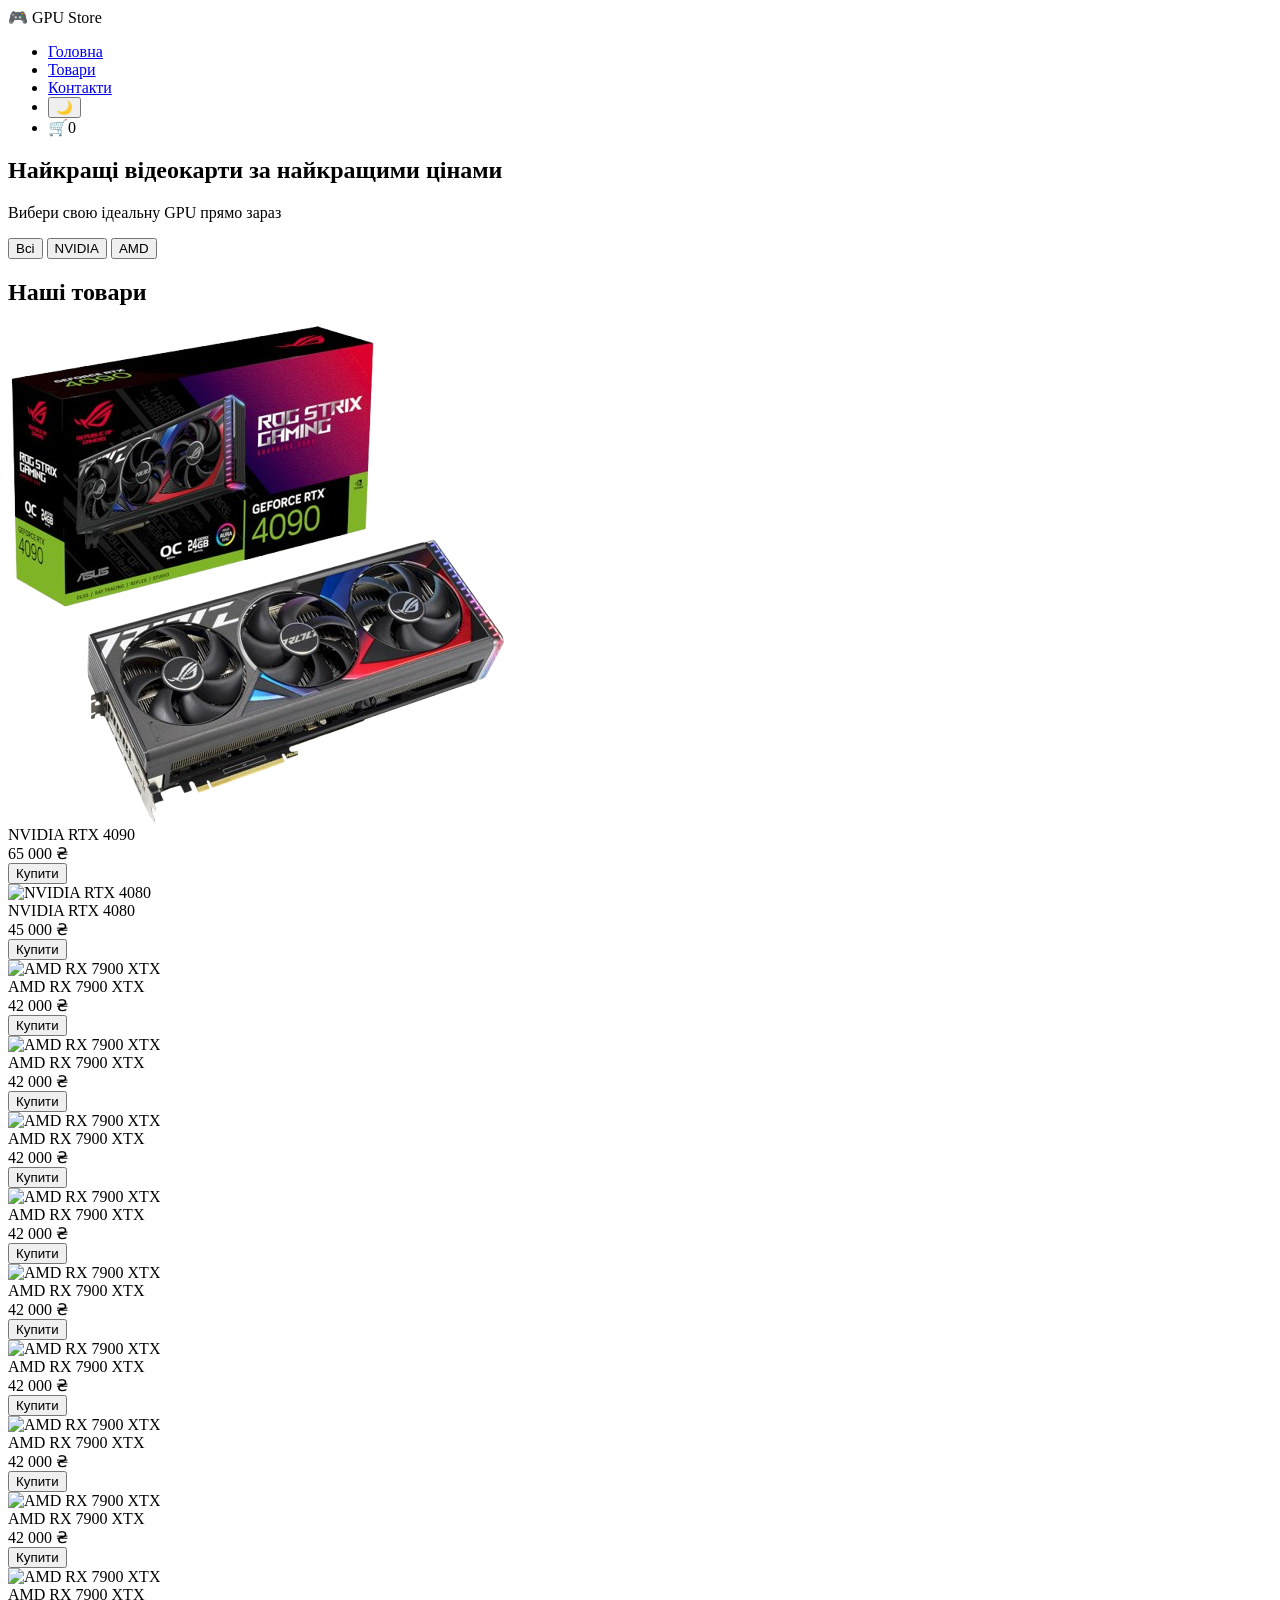
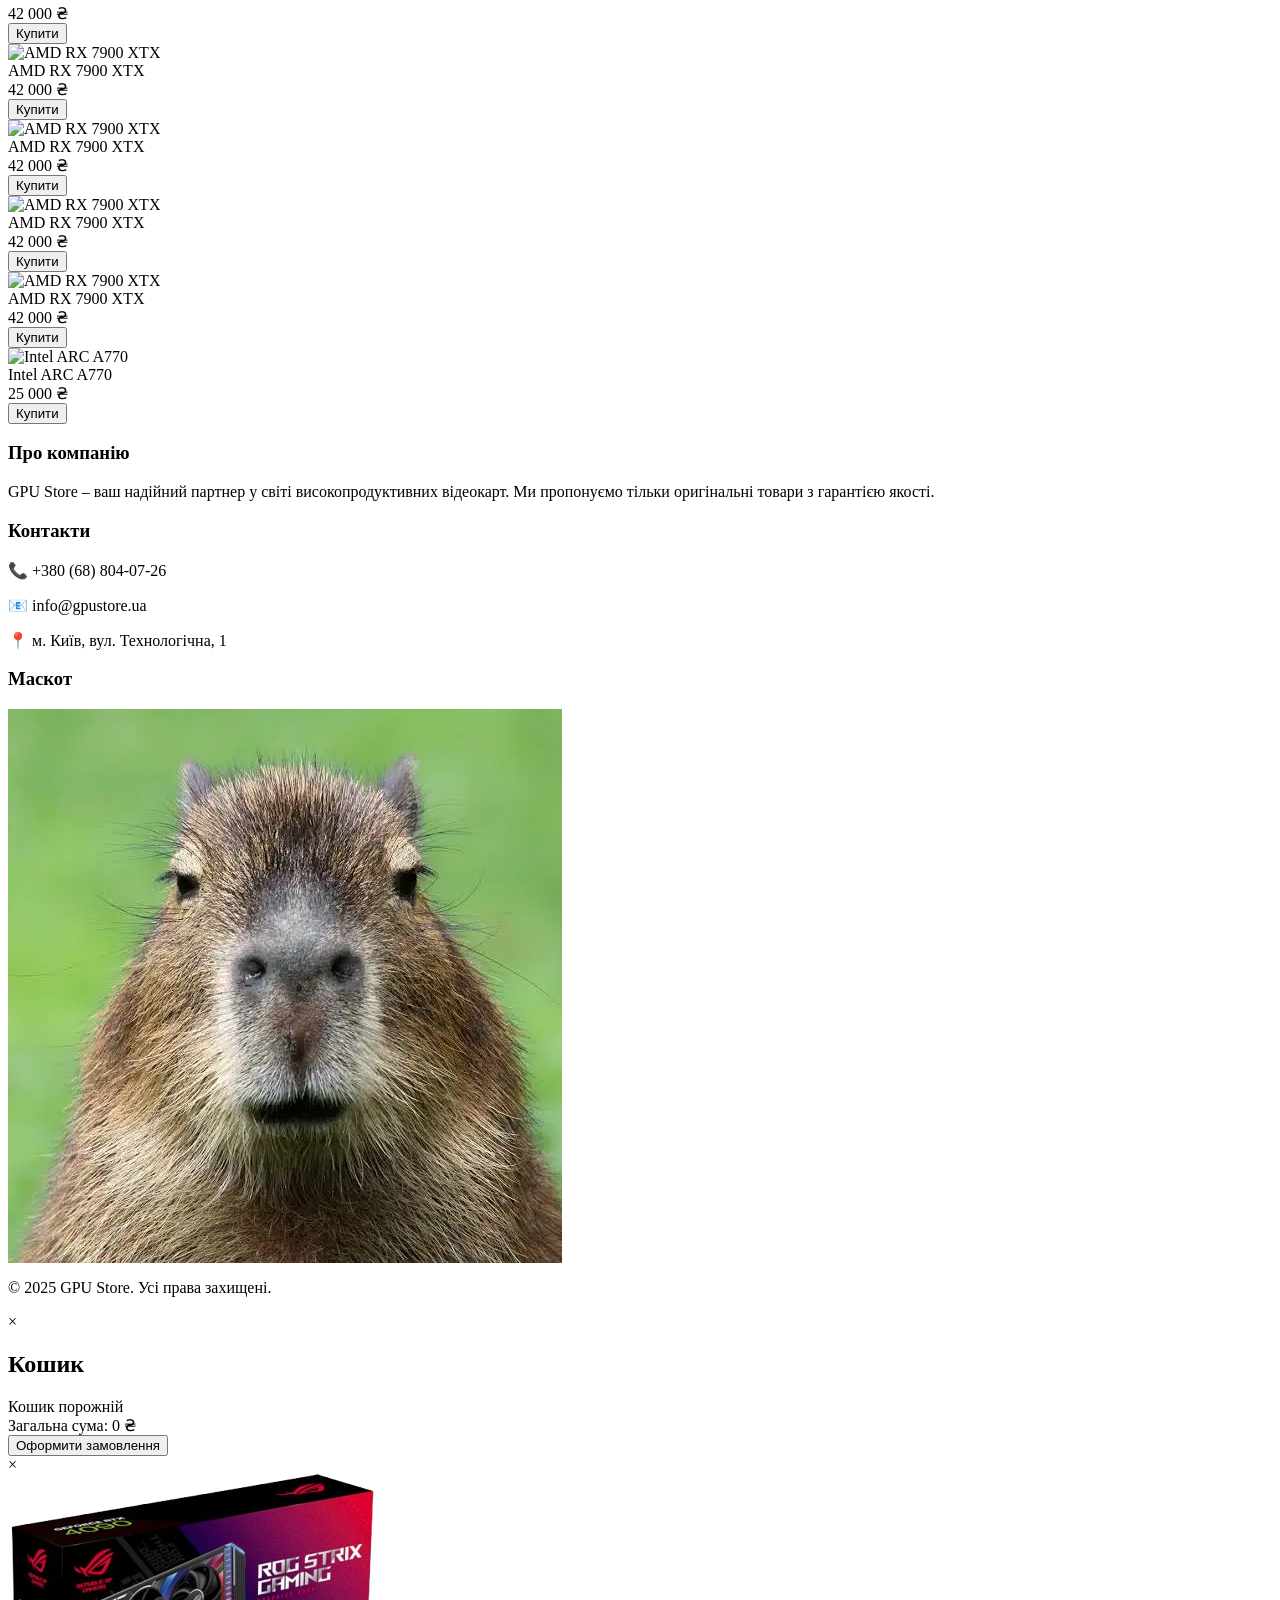
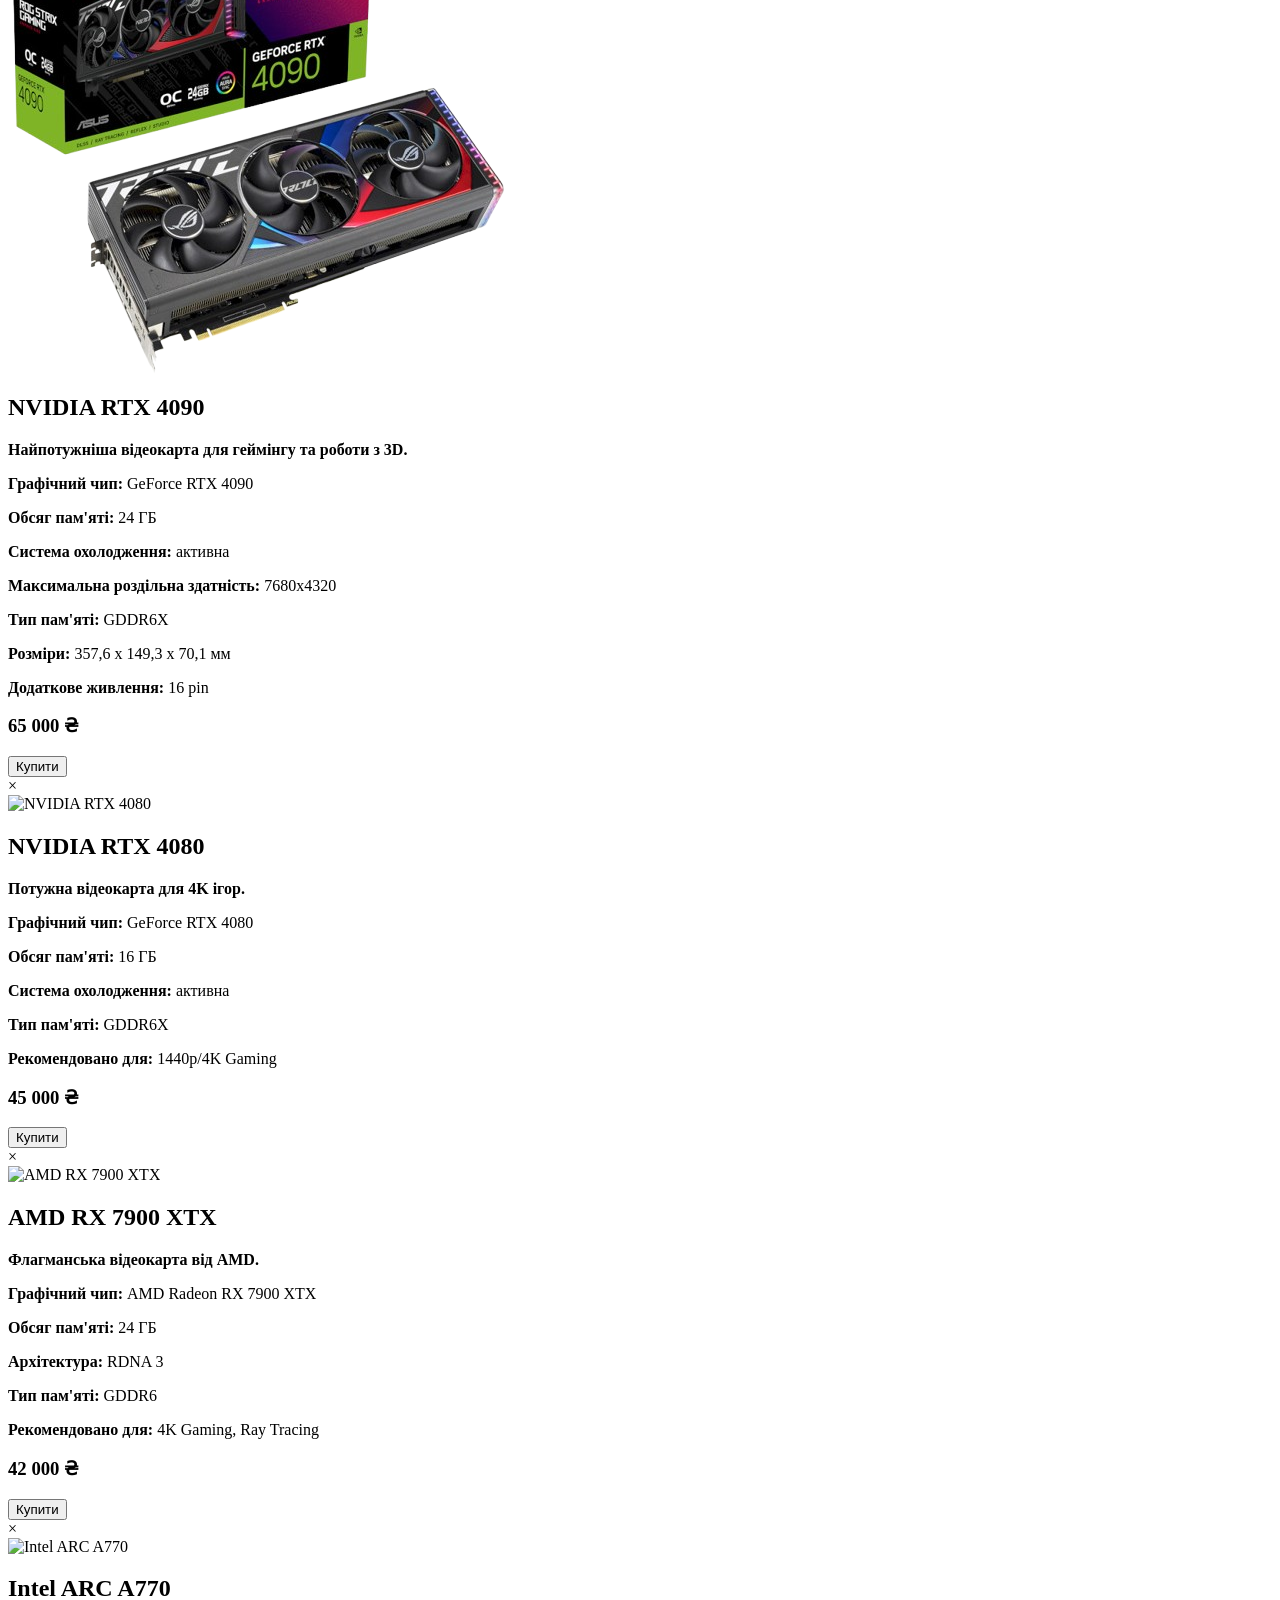
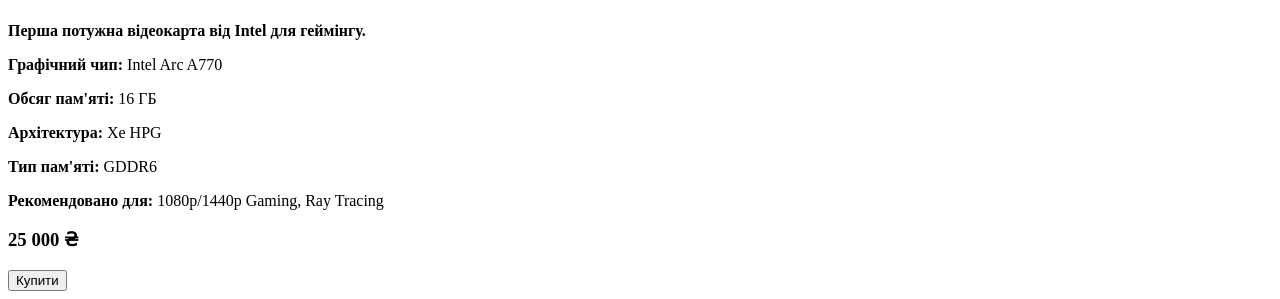
==== commit 50abbef7: "Update index.html" ====
--- a/index.html
+++ b/index.html
@@ -3,7 +3,6 @@
   <meta charset="UTF-8"/>
   <meta name="viewport" content="width=device-width, initial-scale=1.0" />
   <title>GPU Store - Магазин відеокарт</title>
-  
 </head>
 <body>
   <header>
@@ -56,7 +55,102 @@
         <div class="product-price">42 000 ₴</div>
         <button class="buy-btn" onclick="event.stopPropagation(); addToCart('AMD RX 7900 XTX', 42000)">Купити</button>
       </div>
-      
+
+      <!-- AMD RX 7900 XTX -->
+      <div class="product-card" data-brand="amd" onclick="showProductInfo('modal7900')">
+        <img src="Photo/7900xtx/7900xtx.jpg" alt="AMD RX 7900 XTX">
+        <div class="product-name">AMD RX 7900 XTX</div>
+        <div class="product-price">42 000 ₴</div>
+        <button class="buy-btn" onclick="event.stopPropagation(); addToCart('AMD RX 7900 XTX', 42000)">Купити</button>
+      </div>
+      
+      <!-- AMD RX 7900 XTX -->
+      <div class="product-card" data-brand="amd" onclick="showProductInfo('modal7900')">
+        <img src="Photo/7900xtx/7900xtx.jpg" alt="AMD RX 7900 XTX">
+        <div class="product-name">AMD RX 7900 XTX</div>
+        <div class="product-price">42 000 ₴</div>
+        <button class="buy-btn" onclick="event.stopPropagation(); addToCart('AMD RX 7900 XTX', 42000)">Купити</button>
+      </div>
+      
+      <!-- AMD RX 7900 XTX -->
+      <div class="product-card" data-brand="amd" onclick="showProductInfo('modal7900')">
+        <img src="Photo/7900xtx/7900xtx.jpg" alt="AMD RX 7900 XTX">
+        <div class="product-name">AMD RX 7900 XTX</div>
+        <div class="product-price">42 000 ₴</div>
+        <button class="buy-btn" onclick="event.stopPropagation(); addToCart('AMD RX 7900 XTX', 42000)">Купити</button>
+      </div>
+
+      <!-- AMD RX 7900 XTX -->
+      <div class="product-card" data-brand="amd" onclick="showProductInfo('modal7900')">
+        <img src="Photo/7900xtx/7900xtx.jpg" alt="AMD RX 7900 XTX">
+        <div class="product-name">AMD RX 7900 XTX</div>
+        <div class="product-price">42 000 ₴</div>
+        <button class="buy-btn" onclick="event.stopPropagation(); addToCart('AMD RX 7900 XTX', 42000)">Купити</button>
+      </div>
+
+      <!-- AMD RX 7900 XTX -->
+      <div class="product-card" data-brand="amd" onclick="showProductInfo('modal7900')">
+        <img src="Photo/7900xtx/7900xtx.jpg" alt="AMD RX 7900 XTX">
+        <div class="product-name">AMD RX 7900 XTX</div>
+        <div class="product-price">42 000 ₴</div>
+        <button class="buy-btn" onclick="event.stopPropagation(); addToCart('AMD RX 7900 XTX', 42000)">Купити</button>
+      </div>
+      
+      <!-- AMD RX 7900 XTX -->
+      <div class="product-card" data-brand="amd" onclick="showProductInfo('modal7900')">
+        <img src="Photo/7900xtx/7900xtx.jpg" alt="AMD RX 7900 XTX">
+        <div class="product-name">AMD RX 7900 XTX</div>
+        <div class="product-price">42 000 ₴</div>
+        <button class="buy-btn" onclick="event.stopPropagation(); addToCart('AMD RX 7900 XTX', 42000)">Купити</button>
+      </div>
+
+      <!-- AMD RX 7900 XTX -->
+      <div class="product-card" data-brand="amd" onclick="showProductInfo('modal7900')">
+        <img src="Photo/7900xtx/7900xtx.jpg" alt="AMD RX 7900 XTX">
+        <div class="product-name">AMD RX 7900 XTX</div>
+        <div class="product-price">42 000 ₴</div>
+        <button class="buy-btn" onclick="event.stopPropagation(); addToCart('AMD RX 7900 XTX', 42000)">Купити</button>
+      </div>
+
+      <!-- AMD RX 7900 XTX -->
+      <div class="product-card" data-brand="amd" onclick="showProductInfo('modal7900')">
+        <img src="Photo/7900xtx/7900xtx.jpg" alt="AMD RX 7900 XTX">
+        <div class="product-name">AMD RX 7900 XTX</div>
+        <div class="product-price">42 000 ₴</div>
+        <button class="buy-btn" onclick="event.stopPropagation(); addToCart('AMD RX 7900 XTX', 42000)">Купити</button>
+      </div>
+
+      <!-- AMD RX 7900 XTX -->
+      <div class="product-card" data-brand="amd" onclick="showProductInfo('modal7900')">
+        <img src="Photo/7900xtx/7900xtx.jpg" alt="AMD RX 7900 XTX">
+        <div class="product-name">AMD RX 7900 XTX</div>
+        <div class="product-price">42 000 ₴</div>
+        <button class="buy-btn" onclick="event.stopPropagation(); addToCart('AMD RX 7900 XTX', 42000)">Купити</button>
+      </div>
+
+      <!-- AMD RX 7900 XTX -->
+      <div class="product-card" data-brand="amd" onclick="showProductInfo('modal7900')">
+        <img src="Photo/7900xtx/7900xtx.jpg" alt="AMD RX 7900 XTX">
+        <div class="product-name">AMD RX 7900 XTX</div>
+        <div class="product-price">42 000 ₴</div>
+        <button class="buy-btn" onclick="event.stopPropagation(); addToCart('AMD RX 7900 XTX', 42000)">Купити</button>
+      </div>
+
+      <!-- AMD RX 7900 XTX -->
+      <div class="product-card" data-brand="amd" onclick="showProductInfo('modal7900')">
+        <img src="Photo/7900xtx/7900xtx.jpg" alt="AMD RX 7900 XTX">
+        <div class="product-name">AMD RX 7900 XTX</div>
+        <div class="product-price">42 000 ₴</div>
+        <button class="buy-btn" onclick="event.stopPropagation(); addToCart('AMD RX 7900 XTX', 42000)">Купити</button>
+      </div>
+
+      <!-- AMD RX 7900 XTX -->
+      <div class="product-card" data-brand="amd" onclick="showProductInfo('modal7900')">
+        <img src="Photo/7900xtx/7900xtx.jpg" alt="AMD RX 7900 XTX">
+        <div class="product-name">AMD RX 7900 XTX</div>
+        <div class="product-price">42 000 ₴</div>
+        <button class="buy-btn" onclick="event.stopPropagation(); addToCart('AMD RX 7900 XTX', 42000)">Купити</button>
+      </div>
       <!-- Intel ARC A770 -->
       <div class="product-card" data-brand="intel" onclick="showProductInfo('modalArc')">
         <img src="Photo/arc/arc.jpg" alt="Intel ARC A770">
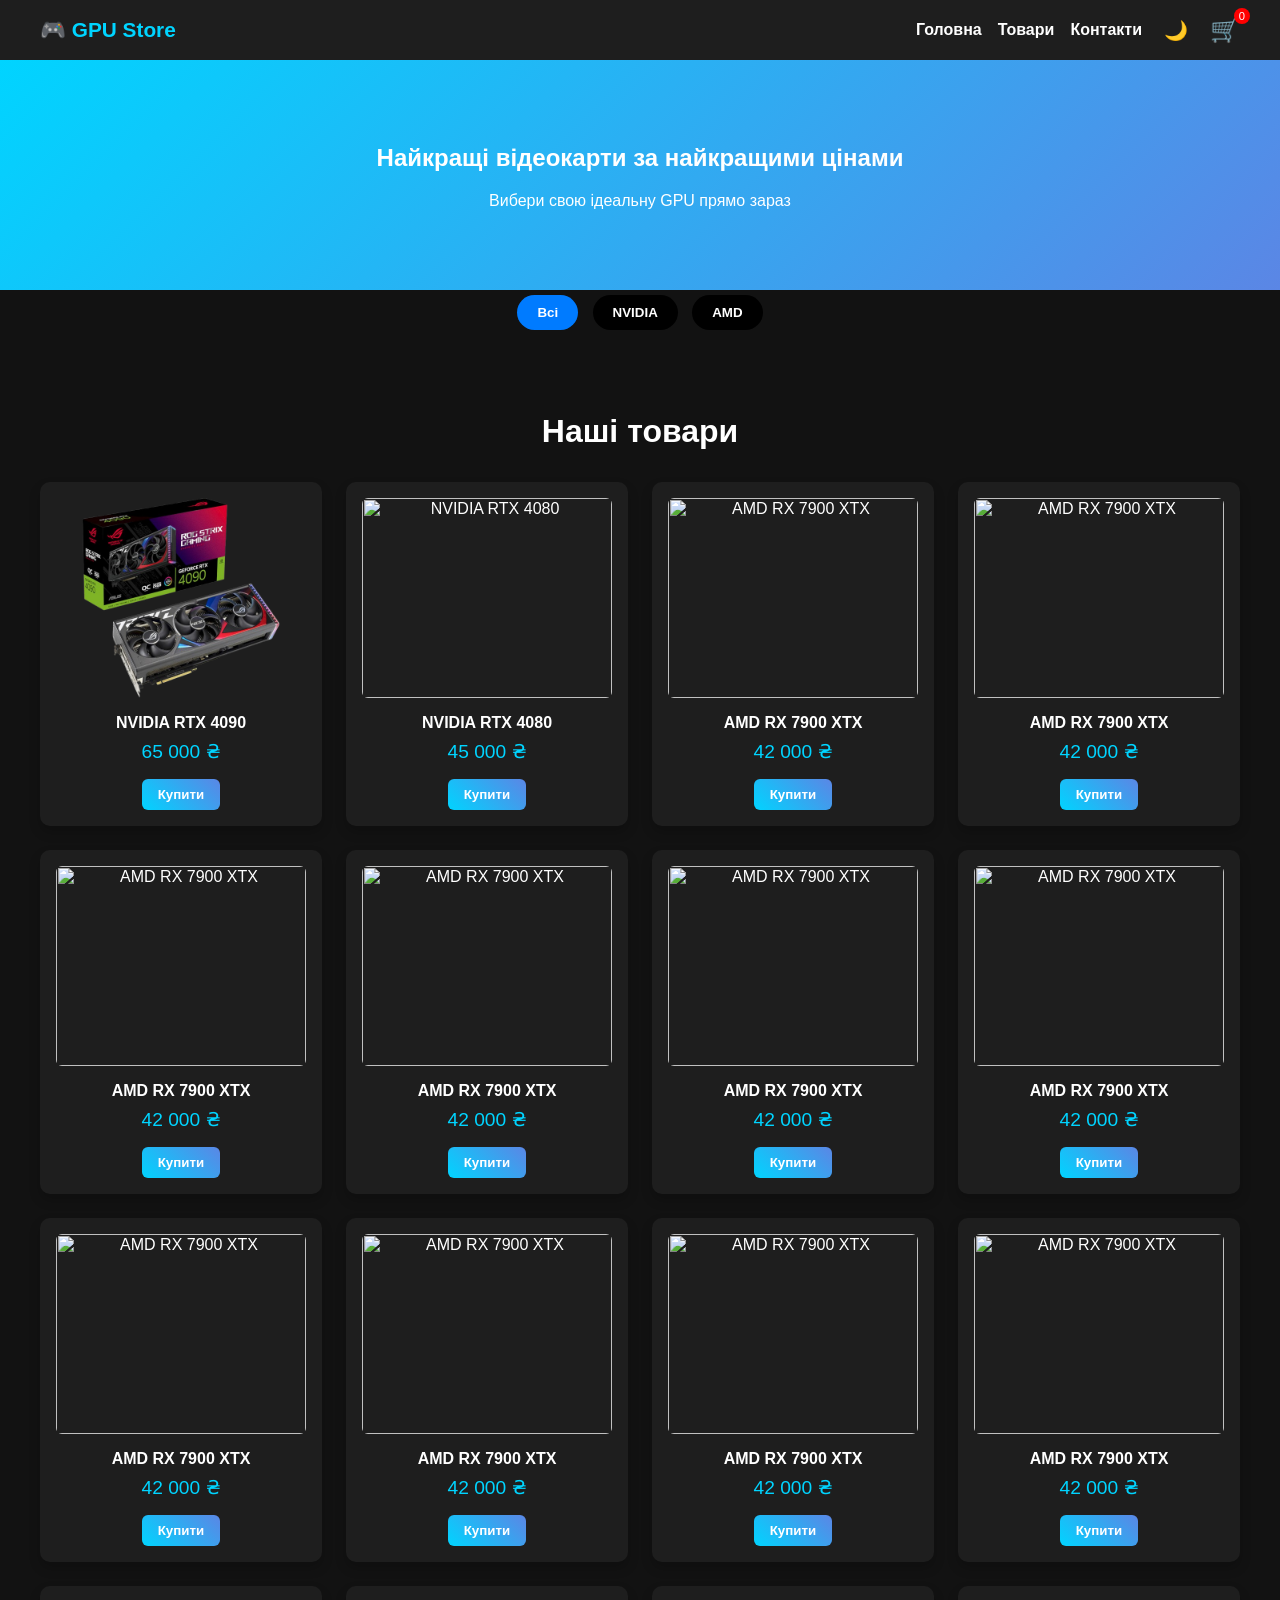
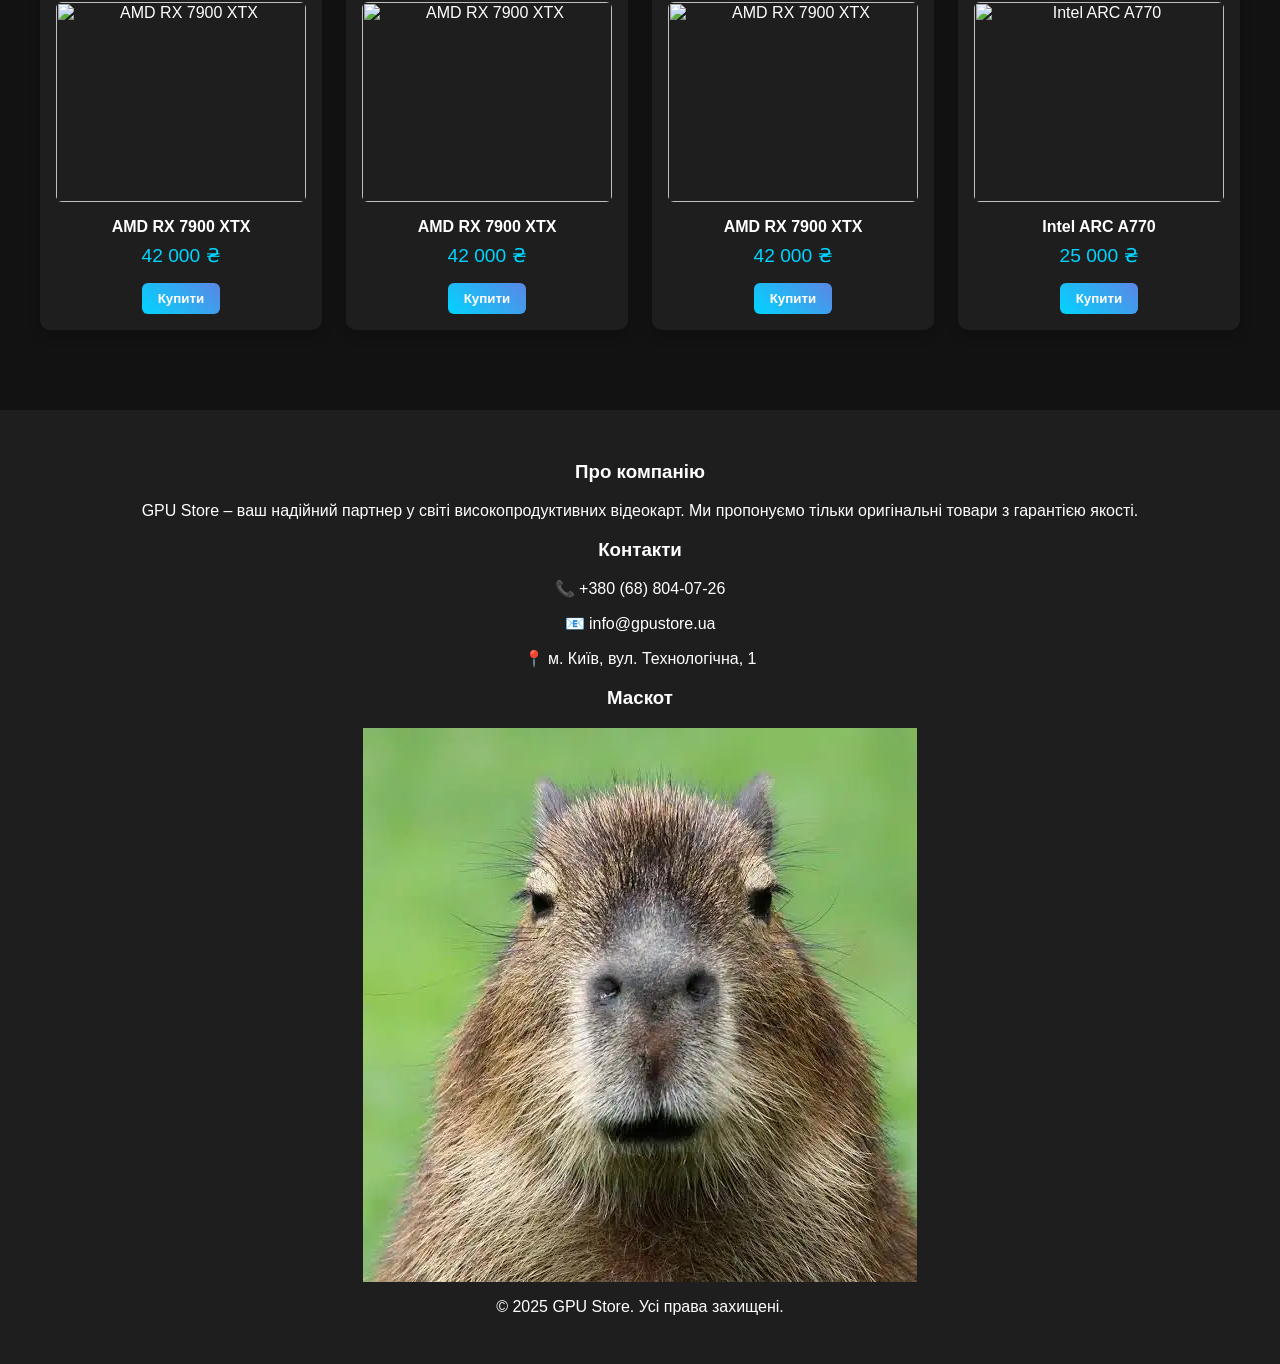
==== commit 69a961d1: "Update index.html" ====
--- a/index.html
+++ b/index.html
@@ -2,6 +2,7 @@
 <head>
   <meta charset="UTF-8"/>
   <meta name="viewport" content="width=device-width, initial-scale=1.0" />
+  <link rel="stylesheet" href="style.css">
   <title>GPU Store - Магазин відеокарт</title>
 </head>
 <body>
--- a/style.css
+++ b/style.css
@@ -0,0 +1,349 @@
+    :root {
+      --bg: #121212;
+      --text: #fff;
+      --card-bg: #1e1e1e;
+      --accent: #00d4ff;
+    }
+    [data-theme="light"] {
+      --bg: #f5f5f5;
+      --text: #000;
+      --card-bg: #fff;
+      --accent: #0077ff;
+    }
+    body, header, footer, .product-card, .cart-content {
+      transition: background 0.4s ease, color 0.4s ease;
+    }
+
+    body {
+      margin: 0;
+      font-family: Arial, sans-serif;
+      background: var(--bg);
+      color: var(--text);
+    }
+
+    header {
+      background: var(--card-bg);
+      padding: 1rem;
+      position: sticky;
+      top: 0;
+      z-index: 10;
+    }
+    nav {
+      display: flex;
+      justify-content: space-between;
+      align-items: center;
+      max-width: 1200px;
+      margin: auto;
+    }
+    .logo {
+      font-weight: bold;
+      font-size: 1.3rem;
+      color: var(--accent);
+    }
+    .nav-menu {
+      list-style: none;
+      display: flex;
+      gap: 1rem;
+      margin: 0;
+      padding: 0;
+      align-items: center;
+    }
+    .nav-menu a {
+      color: var(--text);
+      text-decoration: none;
+      font-weight: bold;
+      transition: color 0.3s;
+    }
+    .theme-toggle {
+      cursor: pointer;
+      background: none;
+      border: none;
+      font-size: 1.2rem;
+      color: var(--text);
+      transition: color 0.3s;
+    }
+    .cart-icon {
+      cursor: pointer;
+      font-size: 1.5rem;
+      position: relative;
+    }
+    .cart-count {
+      position: absolute;
+      top: -8px;
+      right: -10px;
+      background: red;
+      color: white;
+      border-radius: 50%;
+      font-size: 0.7rem;
+      padding: 2px 5px;
+    }
+
+    .hero {
+      text-align: center;
+      padding: 4rem 1rem;
+      background: linear-gradient(135deg, var(--accent), #5b86e5);
+      color: #fff;
+      transition: background 0.4s ease;
+    }
+
+    .products {
+      max-width: 1200px;
+      margin: auto;
+      padding: 2rem 1rem;
+    }
+    .section-title {
+      text-align: center;
+      margin-bottom: 2rem;
+      font-size: 2rem;
+    }
+    .product-grid {
+      display: grid;
+      grid-template-columns: repeat(auto-fit, minmax(250px, 1fr));
+      gap: 1.5rem;
+    }
+    .product-card {
+      background: var(--card-bg);
+      border-radius: 10px;
+      overflow: hidden;
+      text-align: center;
+      padding: 1rem;
+      box-shadow: 0 6px 12px rgba(0,0,0,0.2);
+    }
+    .product-card img {
+      width: 100%;
+      height: 200px;
+      object-fit: contain;   /* показує картинку повністю */
+      display: block;
+      margin: 0 auto;
+      border-radius: 6px;
+    }
+    .product-name {
+      margin: 1rem 0 0.5rem;
+      font-weight: bold;
+    }
+    .product-price {
+      color: var(--accent);
+      font-size: 1.2rem;
+      margin-bottom: 1rem;
+      transition: color 0.4s ease;
+    }
+    .buy-btn {
+      padding: 0.5rem 1rem;
+      border: none;
+      border-radius: 6px;
+      background: linear-gradient(45deg, var(--accent), #5b86e5);
+      color: white;
+      font-weight: bold;
+      cursor: pointer;
+      transition: background 0.3s;
+    }
+
+    footer {
+      background: var(--card-bg);
+      text-align: center;
+      padding: 2rem 1rem;
+      margin-top: 3rem;
+    }
+
+    /* Кошик */
+    .cart-modal {
+      display: none;
+      position: fixed;
+      top: 0; left: 0; right: 0; bottom: 0;
+      background: rgba(0,0,0,0.7);
+      justify-content: center;
+      align-items: center;
+      z-index: 100;
+      
+    }
+    .cart-content {
+      position: relative;
+       margin: auto;
+      background: var(--card-bg);
+      color: var(--text);
+      padding: 1.5rem;
+      border-radius: 10px;
+      width: 90%;
+      max-width: 400px;
+      display: flex;
+      flex-direction: column;   /* вирівнює елементи один під одним */
+      align-items: center;      /* центрує по горизонталі */
+      text-align: center;       /* щоб текст був по центру */
+      padding: 20px;
+    }
+    .cart-item {
+      display: flex;
+      justify-content: space-between;
+      margin-bottom: 10px;
+    }
+
+.close-cart {
+  position: absolute;
+  top: 8px;
+  right: 12px;
+  font-size: 26px;
+  font-weight: bold;
+  color: #aaa;
+  cursor: pointer;
+  transition: color 0.2s ease;
+}
+
+.close-cart:hover {
+  color: red;
+}
+
+
+.filter-buttons {
+  text-align: center;
+  margin-bottom: 20px;
+}
+
+.filter-buttons button {
+  margin: 5px;
+  padding: 10px 15px;
+  border: none;
+  border-radius: 25px;
+  cursor: pointer;
+  background: #4f4141; 
+  color: #fff;
+  font-weight: bold;
+  transition: 0.3s ease;
+}
+
+.filter-buttons button:hover {
+  background: #333;      
+}
+
+.filter-buttons button.active {
+  background: #007bff;   
+}
+ /* Стилі для чорних закруглених кнопок */
+    .filter-buttons button {
+      background: #000;
+      color: #fff;
+      border: none;
+      border-radius: 20px;
+      padding: 10px 20px;
+      margin: 5px;
+      cursor: pointer;
+      transition: 0.3s;
+    }
+    .filter-buttons button:hover {
+      background: #333;
+    }
+
+    /* Модальне вікно товару */
+    .product-modal {
+      display: none;
+      position: fixed;
+      z-index: 1000;
+      left: 0;
+      top: 0;
+      width: 100%;
+      height: 100%;
+      overflow: auto;
+      background: rgba(0, 0, 0, 0.7);
+    }
+    .product-modal-content {
+      background: #fff;
+      margin: 10% auto;
+      padding: 20px;
+      border-radius: 15px;
+      width: 400px;
+      text-align: center;
+      position: relative;
+    }
+    .close-modal {
+      position: absolute;
+      top: 10px;
+      right: 20px;
+      font-size: 24px;
+      cursor: pointer;
+    }
+    .product-modal-content img {
+      max-width: 100%;
+      border-radius: 10px;
+    }
+
+
+    
+    
+.product-modal-content {
+  background: var(--bg-color);
+  color: var(--text-color);
+}
+
+.product-modal-content h2,
+.product-modal-content p,
+.product-modal-content h3 {
+  color: var(--text-color);
+}
+
+.product-modal {
+  display: none; /* приховане за замовчуванням */
+  position: fixed;
+  z-index: 1000;
+  left: 0;
+  top: 0;
+  width: 100%;
+  height: 100%;
+  overflow: auto;
+  background: rgba(0, 0, 0, 0.7); /* задній фон */
+}
+
+.product-modal-content {
+  background: #fff;
+  margin: 10% auto;
+  padding: 20px;
+  border-radius: 12px;
+  width: 400px;
+  text-align: center;
+  border-radius: 15px;
+  width: 90%;         /* зробив ширше */
+  max-width: 4500px;   /* обмеження максимальної ширини */
+  min-height: 600px;  /* щоб воно не було занадто маленьке */
+  box-shadow: 0 8px 25px rgba(0,0,0,0.3);
+  text-align: center;
+}
+
+.close-modal {
+  float: right;
+  font-size: 24px;
+  cursor: pointer;
+}
+
+.product-modal-content {
+  background: #4e4e4e;
+  color: #000;
+  margin: 5% auto;
+  padding: 30px;
+  border-radius: 15px;
+  width: 70%;
+  max-width: 900px;
+  box-shadow: 0 8px 25px rgba(0,0,0,0.3);
+  position: relative;
+}
+/* Тіло модального вікна у flex */
+.product-modal-body {
+  display: flex;
+  align-items: center;
+  gap: 20px;
+}
+/* Картинка зліва */
+.product-modal-image img {
+  max-width: 350px;
+  border-radius: 10px;
+}
+/* Текст справа */
+.product-modal-info {
+  flex: 1;
+  text-align: left;
+}
+/* Темна тема */
+body.dark-mode .product-modal-content {
+  background: #1e1e1e;
+  color: #f5f5f5;
+/* світла тема (за замовчуванням) */
+.product-modal-content {
+  background: #fff;
+  color: #000;
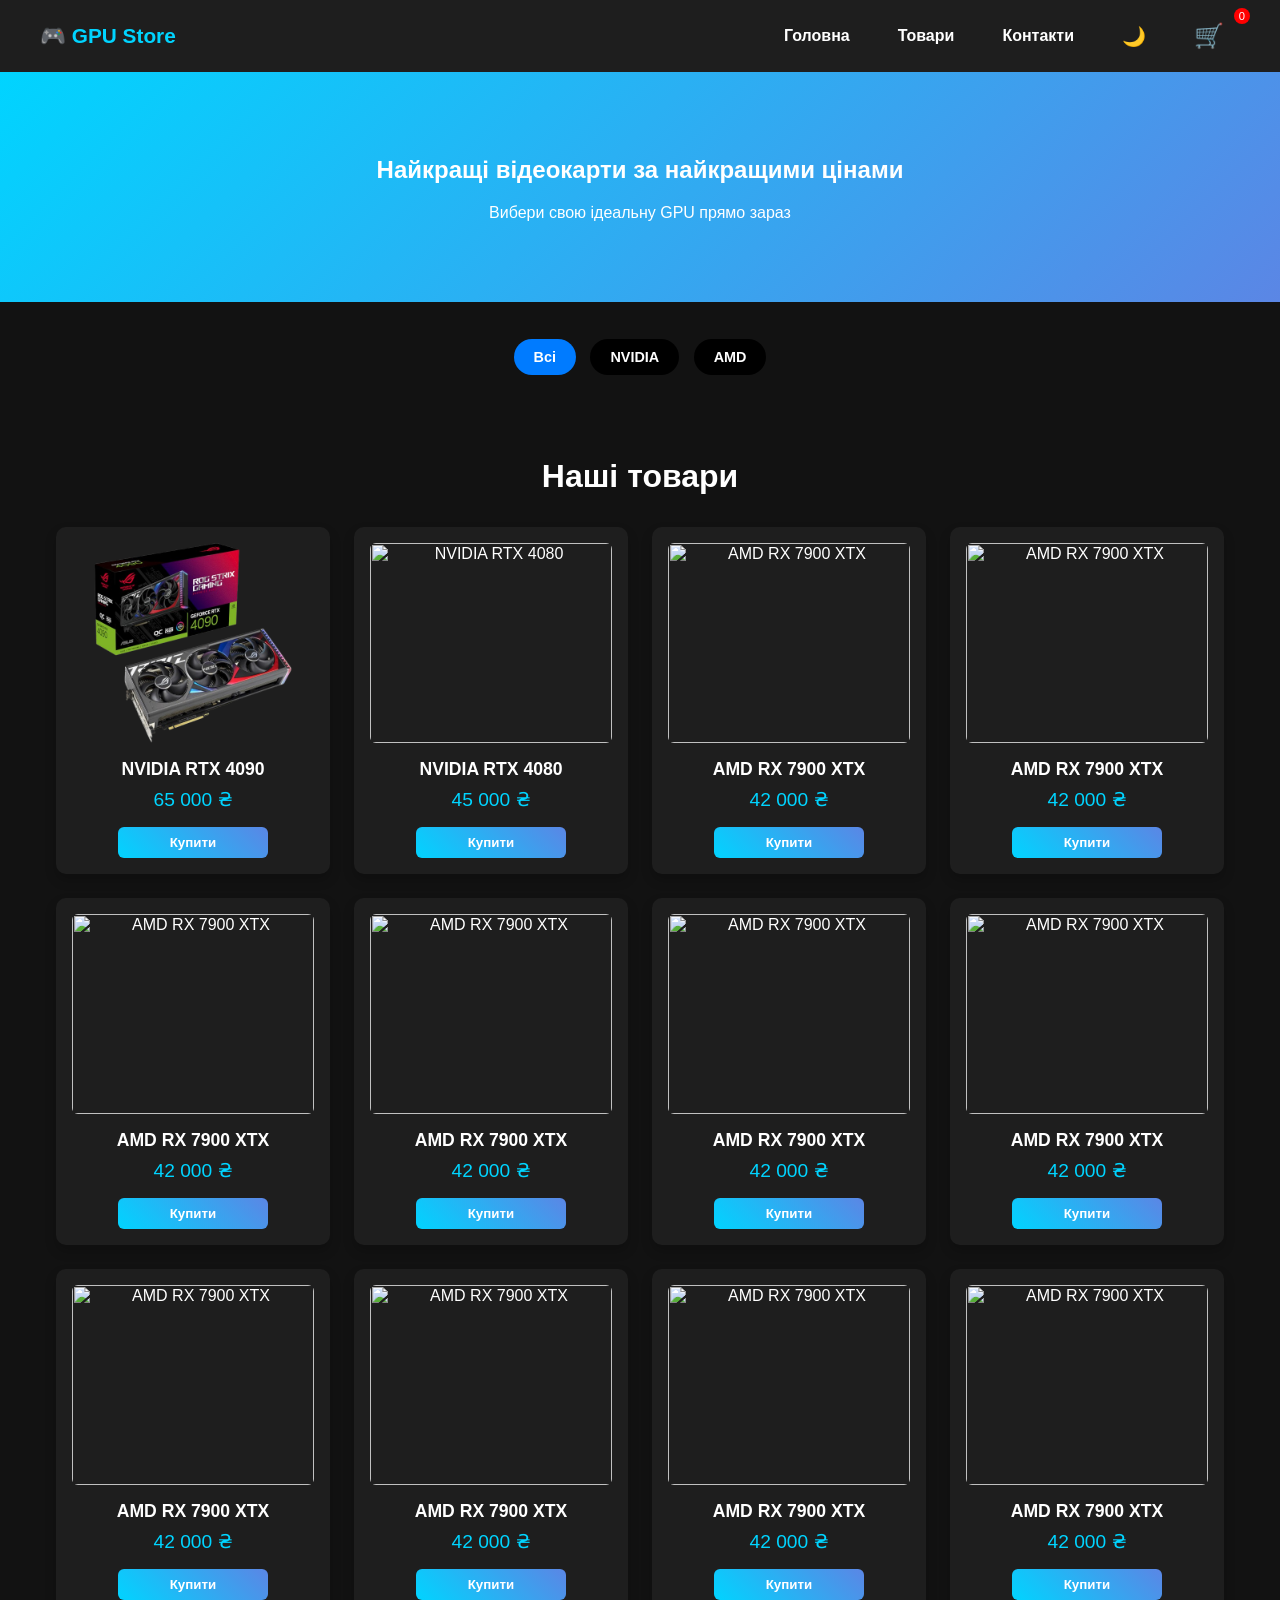
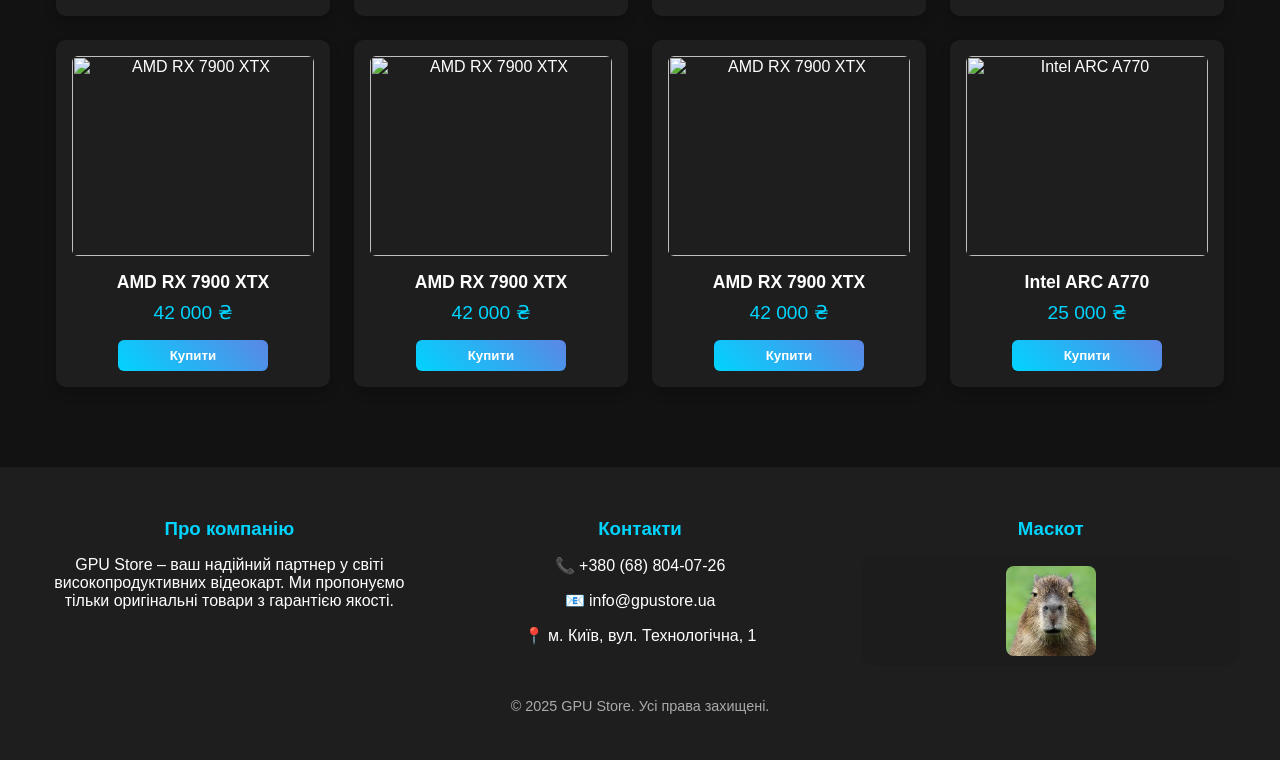
==== commit 0d29a083: "Update index.html" ====
--- a/index.html
+++ b/index.html
@@ -2,10 +2,592 @@
 <head>
   <meta charset="UTF-8"/>
   <meta name="viewport" content="width=device-width, initial-scale=1.0" />
-  <link rel="stylesheet" href="style.css">
   <title>GPU Store - Магазин відеокарт</title>
 </head>
+  <style>
+    :root {
+      --bg: #121212;
+      --text: #fff;
+      --card-bg: #1e1e1e;
+      --accent: #00d4ff;
+    }
+    [data-theme="light"] {
+      --bg: #f5f5f5;
+      --text: #000;
+      --card-bg: #fff;
+      --accent: #0077ff;
+    }
+    
+    * {
+      box-sizing: border-box;
+    }
+    
+    body, header, footer, .product-card, .cart-content, .product-modal-content {
+      transition: background 0.4s ease, color 0.4s ease;
+    }
+    body {
+      margin: 0;
+      padding: 0;
+      font-family: Arial, sans-serif;
+      background: var(--bg);
+      color: var(--text);
+    }
+    header {
+      background: var(--card-bg);
+      padding: 1rem;
+      position: sticky;
+      top: 0;
+      z-index: 10;
+      width: 100%;
+    }
+    nav {
+      display: flex;
+      justify-content: space-between;
+      align-items: center;
+      max-width: 1200px;
+      margin: 0 auto;
+      width: 100%;
+    }
+    .logo {
+      font-weight: bold;
+      font-size: 1.3rem;
+      color: var(--accent);
+    }
+    .nav-menu {
+      list-style: none;
+      display: flex;
+      gap: 1rem;
+      margin: 0;
+      padding: 0;
+      align-items: center;
+    }
+    .nav-menu a {
+      color: var(--text);
+      text-decoration: none;
+      font-weight: bold;
+      transition: color 0.3s;
+    }
+    .theme-toggle {
+      cursor: pointer;
+      background: none;
+      border: none;
+      font-size: 1.2rem;
+      color: var(--text);
+      transition: color 0.3s, background 0.3s;
+      padding: 0.5rem 1rem;
+      border-radius: 6px;
+      height: 40px;
+      display: flex;
+      align-items: center;
+      justify-content: center;
+      min-width: 40px;
+    }
+    
+    .theme-toggle:hover {
+      background: rgba(255, 255, 255, 0.1);
+      color: var(--accent);
+    }
+    
+    .cart-icon {
+      cursor: pointer;
+      font-size: 1.5rem;
+      position: relative;
+      padding: 0.5rem 1rem;
+      border-radius: 6px;
+      transition: background 0.3s, color 0.3s;
+      height: 40px;
+      display: flex;
+      align-items: center;
+      justify-content: center;
+      min-width: 40px;
+    }
+    
+    .cart-icon:hover {
+      background: rgba(255, 255, 255, 0.1);
+      color: var(--accent);
+    }
+    .cart-count {
+      position: absolute;
+      top: -8px;
+      right: -10px;
+      background: red;
+      color: white;
+      border-radius: 50%;
+      font-size: 0.7rem;
+      padding: 2px 5px;
+    }
+    .hero {
+      text-align: center;
+      padding: 4rem 1rem;
+      background: linear-gradient(135deg, var(--accent), #5b86e5);
+      color: #fff;
+      transition: background 0.4s ease;
+      width: 100%;
+      margin: 0;
+    }
+    .products {
+      max-width: 1200px;
+      margin: 0 auto;
+      padding: 2rem 1rem;
+      width: 100%;
+    }
+    .section-title {
+      text-align: center;
+      margin-bottom: 2rem;
+      font-size: 2rem;
+    }
+    .product-grid {
+      display: grid;
+      grid-template-columns: repeat(auto-fit, minmax(280px, 1fr));
+      gap: 1.5rem;
+      width: 100%;
+    }
+    .product-card {
+      background: var(--card-bg);
+      border-radius: 10px;
+      overflow: hidden;
+      text-align: center;
+      padding: 1rem;
+      box-shadow: 0 6px 12px rgba(0,0,0,0.2);
+      cursor: pointer;
+      transition: transform 0.3s ease;
+      width: 100%;
+    }
+    .product-card:hover {
+      transform: translateY(-5px);
+    }
+    .product-card img {
+      width: 100%;
+      height: 200px;
+      object-fit: contain;
+      display: block;
+      margin: 0 auto;
+      border-radius: 6px;
+    }
+    .product-name {
+      margin: 1rem 0 0.5rem;
+      font-weight: bold;
+      font-size: 1.1rem;
+    }
+    .product-price {
+      color: var(--accent);
+      font-size: 1.2rem;
+      margin-bottom: 1rem;
+      transition: color 0.4s ease;
+    }
+    .buy-btn {
+      padding: 0.5rem 1rem;
+      border: none;
+      border-radius: 6px;
+      background: linear-gradient(45deg, var(--accent), #5b86e5);
+      color: white;
+      font-weight: bold;
+      cursor: pointer;
+      transition: background 0.3s;
+      width: 100%;
+      max-width: 150px;
+    }
+    .buy-btn:hover {
+      transform: translateY(-2px);
+    }
+    /* Футер */
+    footer {
+      background: var(--card-bg);
+      padding: 2rem 1rem;
+      color: var(--text);
+    }
+    .footer-container {
+      display: flex;
+      justify-content: space-between;
+      align-items: flex-start;
+      max-width: 1200px;
+      margin: 0 auto;
+      gap: 2rem;
+      flex-wrap: wrap;
+    }
+    .footer-column {
+      flex: 1;
+      min-width: 250px;
+    }
+    .footer-column h3 {
+      margin-bottom: 1rem;
+      color: var(--accent);
+    }
+    .footer-mascot {
+      background: rgba(0, 0, 0, 0.05);
+      padding: 10px;
+      border-radius: 12px;
+      display: flex;
+      align-items: center;
+      justify-content: center;
+    }
+    .footer-mascot img {
+      max-width: 90px;
+      height: auto;
+      border-radius: 8px;
+    }
+    .footer-copy {
+      text-align: center;
+      margin-top: 2rem;
+      font-size: 0.9rem;
+      color: #aaa;
+    }
+    
+    .filter-buttons {
+      text-align: center;
+      margin: 2rem 0;
+      padding: 0 1rem;
+    }
+    .filter-buttons button {
+      background: #000;
+      color: #fff;
+      border: none;
+      border-radius: 20px;
+      padding: 10px 20px;
+      margin: 5px;
+      cursor: pointer;
+      transition: 0.3s;
+      font-size: 0.9rem;
+    }
+    .filter-buttons button:hover {
+      background: #333;
+    }
+    .filter-buttons button.active {
+      background: var(--accent);
+    }
+    
+    /* Кошик */
+    .cart-modal {
+      display: none;
+      position: fixed;
+      top: 0; left: 0; right: 0; bottom: 0;
+      background: rgba(0,0,0,0.7);
+      justify-content: center;
+      align-items: center;
+      z-index: 100;
+      padding: 1rem;
+    }
+    .cart-content {
+      position: relative;
+      background: var(--card-bg);
+      color: var(--text);
+      padding: 1.5rem;
+      border-radius: 10px;
+      width: 100%;
+      max-width: 400px;
+      text-align: center;
+      max-height: 90vh;
+      overflow-y: auto;
+    }
+    .cart-item {
+      display: flex;
+      justify-content: space-between;
+      align-items: center;
+      margin-bottom: 15px;
+      padding: 10px;
+      background: var(--bg);
+      border-radius: 8px;
+      color: var(--text);
+      flex-wrap: wrap;
+    }
+    
+    .cart-item-info {
+      flex: 1;
+      text-align: left;
+      min-width: 150px;
+    }
+    
+    .cart-item-name {
+      font-weight: bold;
+      margin-bottom: 5px;
+      font-size: 0.9rem;
+    }
+    
+    .cart-item-price {
+      font-size: 0.8rem;
+      color: var(--accent);
+    }
+    
+    .cart-item-controls {
+      display: flex;
+      align-items: center;
+      gap: 8px;
+      flex-wrap: wrap;
+      justify-content: center;
+    }
+    
+    .cart-btn {
+      width: 30px;
+      height: 30px;
+      border: none;
+      border-radius: 50%;
+      cursor: pointer;
+      font-weight: bold;
+      font-size: 16px;
+      display: flex;
+      align-items: center;
+      justify-content: center;
+      transition: all 0.2s ease;
+    }
+    
+    .cart-btn.decrease, .cart-btn.increase {
+      background: var(--accent);
+      color: white;
+    }
+    
+    .cart-btn.decrease:hover, .cart-btn.increase:hover {
+      background: #0099cc;
+      transform: scale(1.1);
+    }
+    
+    .cart-btn.remove {
+      background: #ff4757;
+      color: white;
+    }
+    
+    .cart-btn.remove:hover {
+      background: #ff3742;
+      transform: scale(1.1);
+    }
+    
+    .quantity {
+      min-width: 20px;
+      text-align: center;
+      font-weight: bold;
+      color: var(--text);
+    }
+    .close-cart {
+      position: absolute;
+      top: 8px;
+      right: 12px;
+      font-size: 26px;
+      font-weight: bold;
+      color: #aaa;
+      cursor: pointer;
+      transition: color 0.2s ease;
+    }
+    .close-cart:hover {
+      color: red;
+    }
+    
+    /* Модальні вікна товарів */
+    .product-modal {
+      display: none;
+      position: fixed;
+      z-index: 1000;
+      left: 0;
+      top: 0;
+      width: 100%;
+      height: 100%;
+      overflow: auto;
+      background: rgba(0, 0, 0, 0.7);
+      justify-content: center;
+      align-items: center;
+      padding: 1rem;
+    }
+    .product-modal-content {
+      background: var(--card-bg);
+      color: var(--text);
+      margin: 0 auto;
+      padding: 30px;
+      border-radius: 15px;
+      width: 100%;
+      max-width: 800px;
+      box-shadow: 0 8px 25px rgba(0,0,0,0.3);
+      position: relative;
+      max-height: 90vh;
+      overflow-y: auto;
+    }
+    
+    .close-modal {
+      position: absolute;
+      top: 15px;
+      right: 20px;
+      font-size: 28px;
+      font-weight: bold;
+      color: var(--text);
+      cursor: pointer;
+      transition: color 0.2s ease;
+      z-index: 10;
+    }
+    .close-modal:hover {
+      color: red;
+    }
+    
+    .product-modal-body {
+      display: flex;
+      align-items: flex-start;
+      gap: 30px;
+      margin-top: 20px;
+    }
+    .product-modal-image {
+      flex: 0 0 300px;
+    }
+    .product-modal-image img {
+      width: 100%;
+      max-width: 300px;
+      border-radius: 10px;
+    }
+    .product-modal-info {
+      flex: 1;
+      text-align: left;
+    }
+    .product-modal-info h2 {
+      color: var(--accent);
+      margin-bottom: 15px;
+    }
+    .product-modal-info p {
+      margin: 8px 0;
+      line-height: 1.5;
+    }
+    
+    .product-modal-info p strong {
+      color: var(--text);
+      text-decoration: none;
+      font-weight: bold;
+    }
+    
+    .product-modal-info h3 {
+      color: var(--accent);
+      font-size: 1.8rem;
+      margin: 20px 0 15px 0;
+    }
+    
+    /* Забираємо підкреслення з усього тексту в модальних вікнах */
+    .product-modal-content * {
+      text-decoration: none;
+    }
+    
+    /* Мобільні стилі */
+    @media (max-width: 768px) {
+      .hero {
+        padding: 2rem 1rem;
+      }
+      .hero h1 {
+        font-size: 1.5rem;
+        margin-bottom: 1rem;
+      }
+      .nav-menu {
+        gap: 0.5rem;
+      }
+      .nav-menu a {
+        font-size: 0.9rem;
+      }
+      .logo {
+        font-size: 1.1rem;
+      }
+      .section-title {
+        font-size: 1.5rem;
+      }
+      .product-grid {
+        grid-template-columns: repeat(auto-fit, minmax(250px, 1fr));
+        gap: 1rem;
+      }
+      .filter-buttons button {
+        padding: 8px 15px;
+        margin: 3px;
+        font-size: 0.8rem;
+      }
+      
+      .product-modal-content {
+        width: 95%;
+        margin: 0 auto;
+        padding: 20px;
+      }
+      .product-modal-body {
+        flex-direction: column;
+        gap: 20px;
+      }
+      .product-modal-image {
+        flex: none;
+        text-align: center;
+      }
+      .product-modal-info {
+        text-align: center;
+      }
+      .cart-item {
+        flex-direction: column;
+        gap: 10px;
+        text-align: center;
+      }
+      .cart-item-info {
+        text-align: center;
+      }
+    }
+
+    }
+    
+    @media (max-width: 480px) {
+      .nav-menu {
+        flex-wrap: wrap;
+        gap: 0.3rem;
+      }
+      .nav-menu a {
+        font-size: 0.8rem;
+      }
+      .hero h1 {
+        font-size: 1.3rem;
+      }
+      .hero p {
+        font-size: 0.9rem;
+      }
+      .product-grid {
+        grid-template-columns: 1fr;
+        gap: 1rem;
+      }
+      .filter-buttons {
+        padding: 0 0.5rem;
+      }
+      .filter-buttons button {
+        padding: 6px 12px;
+        font-size: 0.75rem;
+      }
+      .product-modal-content {
+        padding: 15px;
+      }
+      .cart-content {
+        padding: 1rem;
+      }
+    }
+    
+    /* Виправлення навігації для однакової висоти */
+    .nav-menu {
+      list-style: none;
+      display: flex;
+      gap: 0.5rem;
+      margin: 0;
+      padding: 0;
+      align-items: center;
+    }
+    
+    .nav-menu li {
+      display: flex;
+      align-items: center;
+      height: 40px; /* фіксована висота для всіх елементів */
+    }
+    
+    .nav-menu a {
+      display: flex;
+      align-items: center;
+      justify-content: center;
+      padding: 0.5rem 1rem;
+      color: var(--text);
+      text-decoration: none;
+      font-weight: bold;
+      transition: color 0.3s;
+      height: 100%;
+      min-height: 40px;
+      border-radius: 6px;
+    }
+    
+    .nav-menu a:hover {
+      background: rgba(255, 255, 255, 0.1);
+      color: var(--accent);
+    }
+
+  </style>
 <body>
+  <link rel="stylesheet" href="style.css">
   <header>
     <nav>
       <div class="logo">🎮 GPU Store</div>
